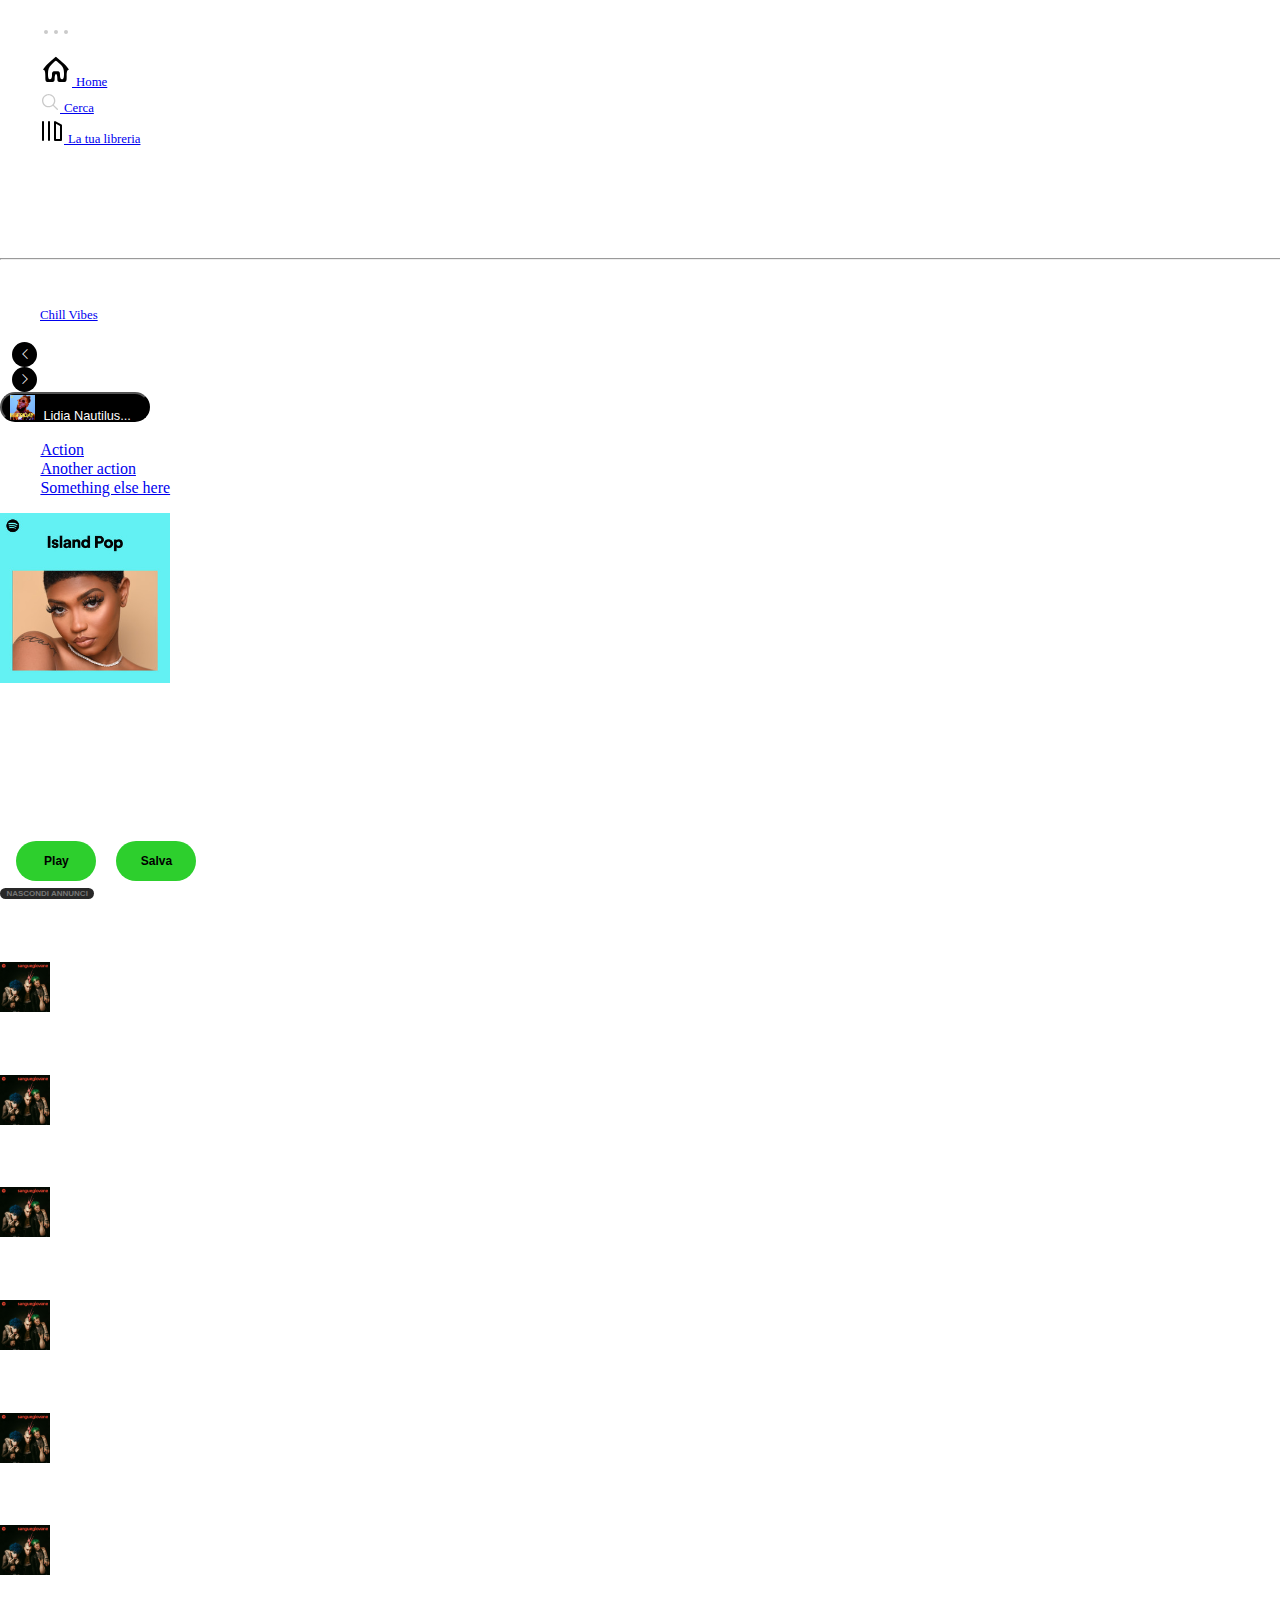
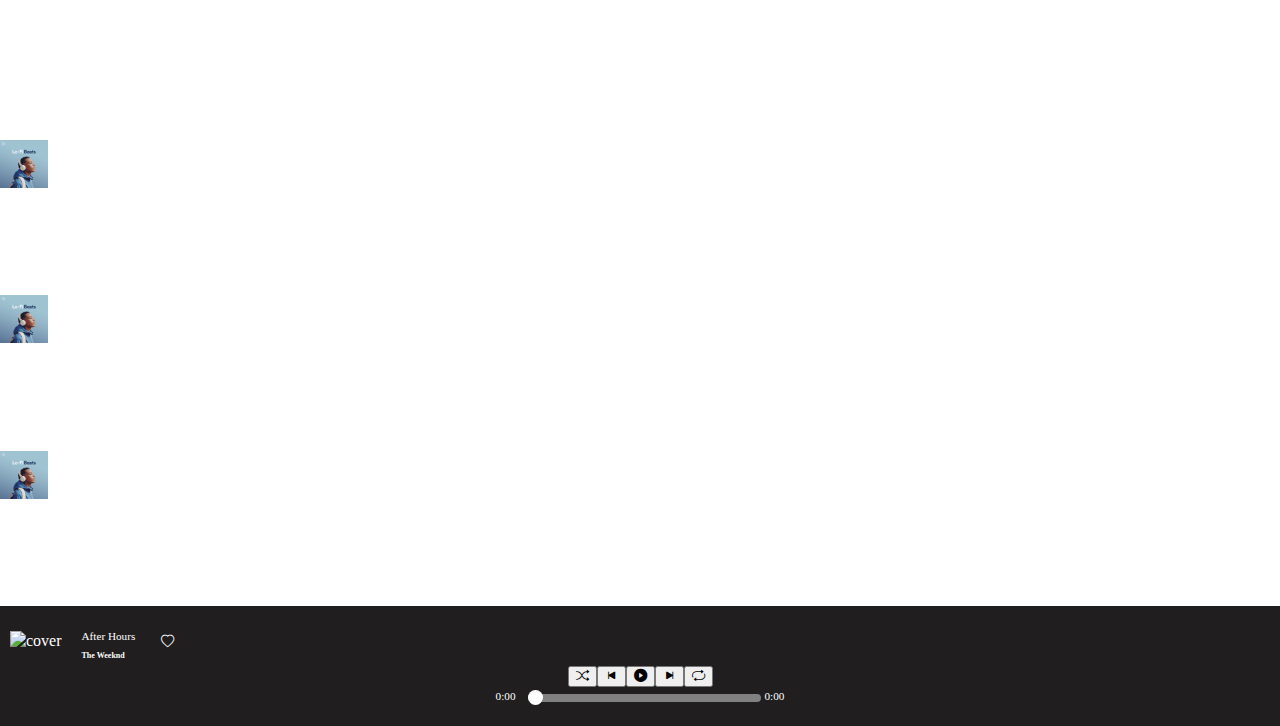
==== index.html @ 18b9e12a "prova" ====
<!DOCTYPE html>
<html lang="en">
  <head>
    <meta charset="UTF-8" />
    <meta http-equiv="X-UA-Compatible" content="IE=edge" />
    <meta name="viewport" content="width=device-width, initial-scale=1.0" />
    <title>Spotify buildweek </title>
    <link rel="icon" type="image/x-icon"
      href="https://upload.wikimedia.org/wikipedia/commons/thumb/8/84/Spotify_icon.svg/1982px-Spotify_icon.svg.png" />
    <link rel="stylesheet" href="./assets/css/circular-font.css" />
    <link rel="stylesheet" href="./assets/css/main.css">
    <link

      href="https://cdn.jsdelivr.net/npm/bootstrap@5.3.0-alpha3/dist/css/bootstrap.min.css"
      rel="stylesheet"
      integrity="sha384-KK94CHFLLe+nY2dmCWGMq91rCGa5gtU4mk92HdvYe+M/SXH301p5ILy+dN9+nJOZ"
      crossorigin="anonymous"
    />
    <link
      rel="stylesheet"
      href="https://cdn.jsdelivr.net/npm/bootstrap-icons@1.10.5/font/bootstrap-icons.css"
    />
  </head>
<!----->
<head>
  <meta charset="UTF-8" />
  <meta http-equiv="X-UA-Compatible" content="IE=edge" />
  <meta name="viewport" content="width=device-width, initial-scale=1.0" />
  <title>Spotify buildweek </title>
  <link rel="icon" type="image/x-icon"
    href="https://upload.wikimedia.org/wikipedia/commons/thumb/8/84/Spotify_icon.svg/1982px-Spotify_icon.svg.png" />
  <link rel="stylesheet" href="./assets/css/circular-font.css" />
  <link href="https://cdn.jsdelivr.net/npm/bootstrap@5.3.0-alpha3/dist/css/bootstrap.min.css" rel="stylesheet"
    integrity="sha384-KK94CHFLLe+nY2dmCWGMq91rCGa5gtU4mk92HdvYe+M/SXH301p5ILy+dN9+nJOZ" crossorigin="anonymous" />
  <link rel="stylesheet" href="https://cdn.jsdelivr.net/npm/bootstrap-icons@1.10.5/font/bootstrap-icons.css" />
</head>

<body class="bg-black">
  
  <div class="container-fluid row col-12 p-0 m-0 justify-content-between">

    <!--CONTAINER SINISTRA-->
    <div class="row col-md-3 p-0" id="container-sinistra">

      <!--MENù SINISTRA-->
      <div class="left">

        <div class="menu">
            <ul>
                <li>
                    <img src="./assets/css/images/ThreeDots.svg" alt="" style="width: 2em;">
                    <span></span>
                    </a>
                </li>
                <li>
                    <a href="#">
                        <img src="./assets/css/images/Home.svg" alt="" class="gray-filtered">
                        <span>Home</span>
                    </a>
                </li>
                <li>
                    <a href="#">
                        <img src="./assets/css/images/Search.svg" alt="" class="gray-filtered">
                        <span>Cerca</span>
                    </a>
                </li>
                <li>
                    <a href="#">
                        <img src="./assets/css/images/YourLibrary.svg" alt="" class="gray-filtered">
                        <span>La tua libreria</span>
                    </a>
                </li>
                <div style="height:30px"></div>
                <li id="personalized-icons">
                    <i class="bi bi-plus"></i>
                    &nbsp;
                    &nbsp;
                    <span class="gray-filtered">Crea Playlist</span>
                </li>
                <li id="personalized-icons">
                    <i class="bi bi-suit-heart-fill"></i>
                    &nbsp;
                    &nbsp;
                    <span class="gray-filtered">Brani che ti piacciono</span>
                </li>
                <li id="personalized-icons">
                    <i class="bi bi-bookmark-fill"></i>
                    &nbsp;
                    &nbsp;
                    <span class="gray-filtered"> I tuoi episodi</span>
                </li>
            </ul>
        </div>
        <hr width="100%">

        <div style="height: 20px;"></div>
        <div class="menu playlists">
            <ul>
                <li>
                    <a href="#">
                        <span>Chill Vibes</span>
                    </a>
                </li>
            </ul>
        </div>
    </div>
    </div>





    <!--CONTAINER CENTRALE-->

    <div class="container col-md-7 p-0 row" id="centralContainer">

      <!--NAVBAR-->
      <div class="p-0 m-0 d-flex justify-content-between align-items-center" id="navbar">
        <div id="arrows" class="d-flex align-items-center my-2 ">

          <!--ARROWS-->
          <div class="arrows">

            <button>
              <i class="bi bi-chevron-left"></i>
            </button>
          </div>

          <div class="arrows">
            <button>
              <i class="bi bi-chevron-right"></i>
            </button>
          </div>
        </div>

        <!--DROPDOWN IMMAGINE PROFILO-->

        <div class="dropdown" id="avatarNav">
          <button class="btn dropdown-toggle d-flex align-items-center justify-content-between" type="button"
            data-bs-toggle="dropdown" aria-expanded="false" id="bgDropProfile">
            <span><img src="assets/img/main/image-17.jpg" id="avatar" width="25" class="rounded-circle"> Lidia
              Nautilus... </span>
          </button>
          <ul class="dropdown-menu">
            <li><a class="dropdown-item" href="#">Action</a></li>
            <li><a class="dropdown-item" href="#">Another action</a></li>
            <li><a class="dropdown-item" href="#">Something else here</a></li>
          </ul>
        </div>

      </div>



      <!--SECTION CENTRALE-->
      <section>
        <!--HERO-->

        <div id="hero-home" class="p-3 d-flex mb-3">

          <!--IMMAGINE HERO-->

          <div id="immagine-hero">
            <img src="assets/img/search/image-19.jpg" class="img-fluid" alt="..." width="170px" />
          </div>

          <!--TESTO HERO-->

          <div id="testoHero">
            <p><b>ALBUM</b></p>
            <h1 class="text-white mb-0 ms-3"><b>VIOLA (feat. Salmo)</b></h1>
            <p>Fedez, Salmo</p>
            <p>Ascolta il nuovo singolo di Fedez e Salmo!</p>

            <div id="buttonsHero" class="d-flex align-items-center">
              <button>Play</button>
              <button>Salva</button>
              <span><i class="bi bi-three-dots"></i></span>
            </div>
          </div>

          <div id="nascondi-annunci">
            <button>NASCONDI ANNUNCI</button>
          </div>
      </section>

      <!--SECTION BUONASERA-->

      <div id="Buonasera">
        <div>
          <h4 class="text-white">Buonasera</h4>
        </div>

        <!--CONTAINER CARDSBUONASERA-->

        <div id="reticolo-cards" class="d-flex justify-content-between">

          <!--CARDSINGOLA-->

          <div id="cardsera" class="d-flex align-items-center mb-2 col-4">

            <div id="immagineScheda">
              <img src="assets/img/main/image-8.jpg" width="50px">
            </div>

            <div id="testo-schedeBuonasera">
              <p class="text-white">early stage emily syndrome</p>
              <p class="text-white">(sett-ott 2022)</p>
            </div>

          </div>


          <!--CARDSINGOLA-->

          <div id="cardsera" class="d-flex align-items-center mb-2 col-4 p-0">

            <div id="immagineScheda">
              <img src="assets/img/main/image-8.jpg" width="50px">
            </div>

            <div id="testo-schedeBuonasera">
              <p class="text-white">early stage emily syndrome</p>
              <p class="text-white">(sett-ott 2022)</p>
            </div>

          </div>

          <!--CARDSINGOLA-->

          <div id="cardsera" class="d-flex align-items-center mb-2 col-4 p-0">

            <div id="immagineScheda">
              <img src="assets/img/main/image-8.jpg" width="50px">
            </div>

            <div id="testo-schedeBuonasera">
              <p class="text-white">early stage emily syndrome</p>
              <p class="text-white">(sett-ott 2022)</p>
            </div>

          </div>



          <!--SECONDA ROW CARD BUONA SERA-->

        </div>

        <div id="reticolo-cards" class="d-flex justify-content-between">

          <!--CARDSINGOLA-->

          <div id="cardsera" class="d-flex align-items-center mb-2 col-4">

            <div id="immagineScheda">
              <img src="assets/img/main/image-8.jpg" width="50px">
            </div>

            <div id="testo-schedeBuonasera">
              <p class="text-white">early stage emily syndrome</p>
              <p class="text-white">(sett-ott 2022)</p>
            </div>

          </div>


          <!--CARDSINGOLA-->

          <div id="cardsera" class="d-flex align-items-center mb-2 col-4 p-0">

            <div id="immagineScheda">
              <img src="assets/img/main/image-8.jpg" width="50px">
            </div>

            <div id="testo-schedeBuonasera">
              <p class="text-white">early stage emily syndrome</p>
              <p class="text-white">(sett-ott 2022)</p>
            </div>

          </div>

          <!--CARDSINGOLA-->

          <div id="cardsera" class="d-flex align-items-center mb-2 col-4 p-0">

            <div id="immagineScheda">
              <img src="assets/img/main/image-8.jpg" width="50px">
            </div>

            <div id="testo-schedeBuonasera">
              <p class="text-white">early stage emily syndrome</p>
              <p class="text-white">(sett-ott 2022)</p>
            </div>

          </div>



          <!---->

        </div>

      </div>



      <div>buonasera</div>


    </div>

    <!--SIDEBAR DESTRA-->
    <div class="row col-md-2 p-0 m-0" id="container-destra">
      <div class="d-flex justify-content-between">

      <!--SIDEBAR DESTRA-->
      <div class="row col-md-2 p-0 m-0 bg-black">
        <div class="d-flex justify-content-between">

          <!--ATTIVITà AMICI-->
          <aside>
            <div class="container bg-black text-white ">
              <div class="friends-activity d-flex justify-content-between align-items-center mb-3">
                <h5>Attività amici</h5>
                <div>
                  <i class="bi bi-person-add"></i>
                <i class="ms-1 bi bi-x-lg"></i>
              </div>
              </div>
             <div class="lastplayed pb-2">
                <div class="d-flex justify-content-start align-items-start">
                  <div>
                    <img src="assets/img/search/image-10.jpg" alt="Image 2" class="small-image rounded-circle me-2">
                    </div>
                    <div>
                      <div class="d-flex justify-content-start">
                    <h6 class="pe-5">charlie hookaman</h6>
                    <span class="timeAgo">4 ore</span>
                </div>
                  <span>Faccetta Nera • Carlo Buti</span> 
                  <p><i class="bi bi-music-note-beamed"></i> EP IIII</p>
                 </div>
                </div>
              </div>
              <div class="lastplayed pb-2">
                <div class="d-flex justify-content-start align-items-start">
                  <div>
                    <img src="assets/img/search/image-10.jpg" alt="Image 2" class="small-image rounded-circle me-2">
                    </div>
                    <div>
                      <div class="d-flex justify-content-between">
                    <h6 class="pe-5">charlie hookaman</h6>
                    <span class="timeAgo ">4 ore</span>
                </div>
                  <span>Faccetta Nera • Carlo Buti</span> 
                  <p><i class="bi bi-music-note-beamed"></i> EP IIII</p>
                 </div>
                </div>
              </div>
              <div class="lastplayed pb-2">
                <div class="d-flex justify-content-start align-items-start">
                  <div>
                    <img src="assets/img/search/image-10.jpg" alt="Image 2" class="small-image rounded-circle me-2">
                    </div>
                    <div>
                      <div class="d-flex justify-content-between">
                    <h6 class="pe-5">charlie hookaman</h6>
                    <span class="timeAgo ">4 ore</span>
                </div>
                  <span>Faccetta Nera • Carlo Buti</span> 
                  <p><i class="bi bi-music-note-beamed"></i> EP IIII</p>
                 </div>
                </div>
              </div>
            </div>
          </aside>
  <!--FOOTER PLAYER-->
  <footer>
    <section class="fixed-bottom">
      <div class="playerSection">
        <div class="row justify-content-between" class="player">

          <!--COLONNA SINISTRA PLAYER-->
          <div id="songData" class="col-3 d-none d-md-flex">
            <div>
              <img id="playerImg" src="https://i.scdn.co/image/ab67616d0000b2738863bc11d2aa12b54f5aeb36" alt="cover" />
            </div>
            <div id="current-player-track">
              <p>After Hours</p>
              <h6 class="text-secondary">The Weeknd</h6>
            </div>
            <div>
              <button id="liked-song"><i class="bi bi-heart like"></i></button>
            </div>
          </div>

          <!--COLONNA CENTRALE PLAYER-->
          <div id="playerComands" class="col-md-6">
            <!--CONTENITORE BOTTONI PLAYER-->
            <div id="playerButtons">

              <button class="btn text-white"><i class="bi bi-shuffle"></i></button>
              <button id="trackBack" class="btn text-white">
                <i class="bi bi-skip-start-fill fs-4"></i>
              </button>
              <button id="playBtn" class="btn text-white">
                <i class="bi bi-play-circle-fill fs-2"></i>
              </button>
              <button id="trackNext" class="btn text-white">
                <i class="bi bi-skip-end-fill fs-4"></i>
              </button>
              <button class="btn text-white"><i class="bi bi-repeat"></i></button>
            </div>

            <div id="songTime" class="d-none d-md-flex">
              <p>0:00</p>
              <div>
                <input type="range" id="timeRange" value="0" />
              </div>
              <p>0:00</p>
            </div>
          </div>


            
        <!---->

        </div>
     
        </div>

          
          

  

      </div>

      
          

         
    </section>
  </footer>

  <script src="https://cdn.jsdelivr.net/npm/bootstrap@5.3.0-alpha3/dist/js/bootstrap.bundle.min.js"
    integrity="sha384-ENjdO4Dr2bkBIFxQpeoTz1HIcje39Wm4jDKdf19U8gI4ddQ3GYNS7NTKfAdVQSZe"
    crossorigin="anonymous"></script>
</body>

</html>
---- assets/css/circular-font.css ----
@font-face {
  font-family: "Circular";
  src: url(../fonts/CircularStd-Light.otf);
  font-weight: 300;
  font-style: normal;
}
@font-face {
  font-family: "Circular";
  src: url(../fonts/CircularStd-LightItalic.otf);
  font-weight: 300;
  font-style: italic;
}
@font-face {
  font-family: "Circular";
  src: url(../fonts/CircularStd-Book.otf);
  font-weight: 400;
  font-style: normal;
}
@font-face {
  font-family: "Circular";
  src: url(../fonts/CircularStd-BookItalic.otf);
  font-weight: 400;
  font-style: italic;
}
@font-face {
  font-family: "Circular";
  src: url(../fonts/CircularStd-Medium.otf);
  font-weight: 500;
  font-style: normal;
}
@font-face {
  font-family: "Circular";
  src: url(../fonts/CircularStd-MediumItalic.otf);
  font-weight: 500;
  font-style: italic;
}
@font-face {
  font-family: "Circular";
  src: url(../fonts/CircularStd-MediumItalic.otf);
  font-weight: 500;
  font-style: italic;
}
@font-face {
  font-family: "Circular";
  src: url(../fonts/CircularStd-Bold.otf);
  font-weight: 700;
  font-style: normal;
}
@font-face {
  font-family: "Circular";
  src: url(../fonts/CircularStd-BoldItalic.otf);
  font-weight: 700;
  font-style: italic;
}
@font-face {
  font-family: "Circular";
  src: url(../fonts/CircularStd-Black.otf);
  font-weight: 900;
  font-style: normal;
}
@font-face {
  font-family: "Circular";
  src: url(../fonts/CircularStd-BlackItalic.otf);
  font-weight: 900;
  font-style: italic;
}
body {
  margin: 0;
  padding: 0;
  box-sizing: border-box;
  line-height: 1.2em;
  color: white;
}

#testoHero p {
  font-size: 12px;
  margin-left: 16px;
  margin-bottom: 10px;
  color: white;
}

#centralContainer {
  margin-left: 0.4px;
  height: fit-content;
}

#avatarNav {
  margin-right: 10px;
}

#buttonsHero button {
  background-color: rgb(45, 207, 45);
  border-radius: 50px;
  border-style: none;
  width: 80px;
  height: 40px;
  margin-left: 16px;
  font-size: 12px;
  font-weight: 700;
}

#buttonsHero i {
  color: white;
  margin-left: 16px;
  font-size: 25px;
}

#nascondi-annunci button {
  border-radius: 25px;
  border-style: none;
  font-size: 8px;
  background-color: rgb(40, 40, 40);
  color: rgb(119, 119, 119);
  font-weight: 700;
}

.arrows button {
  border-radius: 50px;
  border-style: none;
  color: white;
  background-color: black;
  font-size: 12px;
  width: 25px;
  height: 25px;
  margin-left: 12px;
}

#bgDropProfile {
  border-radius: 50px;
  height: 30px;
  width: 150px;
  font-size: 10px;
  background-color: black;
  color: white;
}

#avatar {
  margin-left: -10px;
  margin-right: 5px;
}

.playerSection {
  z-index: 5;
  padding: 10px;
  background-color: rgb(32, 30, 30);
  height: 100px;
}

#liked-song {
  background: none;
  border-style: none;
  color: white;
}

#current-player-track p {
  color: white;
  margin-bottom: 0;
}

#current-player-track h6 {
  color: white;
  font-size: 8px;
}

@media screen and (max-width: 765px) {
  .playerSection {
    height: 80px;
    margin-bottom: -20px;
  }
  #mobileNav {
    z-index: 10;
  }
}
#song {
  display: flex;
  flex-direction: row;
  justify-content: space-between;
  align-items: center;
}

#songData {
  display: flex;
  flex-direction: row;
  justify-content: flex-start;
  align-items: center;
}
#songData #playerImg {
  height: 70px;
  aspect-ratio: 1/1;
}
#songData * {
  margin-right: 10px;
}

#playerComands {
  display: flex;
  flex-direction: column;
  justify-content: center;
  align-items: center;
}
#playerComands #playerButtons,
#playerComands #songTime {
  display: flex;
  flex-direction: row;
  justify-content: space-around;
  align-items: center;
}

#songTime * {
  margin: 0 4px;
}

#timeRange {
  margin-right: 100px;
}

#playerIcons {
  display: flex;
  flex-direction: row;
  justify-content: flex-end;
  align-items: center;
}
#playerIcons * {
  margin-left: 1px;
  border-style: none;
  background: none;
}

#playbutton {
  font-size: 2em;
}

.playerSection input[type="range"] {
  -webkit-appearance: none;
  -moz-appearance: none;
  appearance: none;
  width: 100%;
  height: 8px;
  background-color: #808080;
  border-radius: 3em;
}
.playerSection input[type="range"]::-webkit-slider-thumb {
  -webkit-appearance: none;
  width: 15px;
  height: 15px;
  border-radius: 50%;
  background-color: #ffffff;
}
.playerSection input[type="range"]::-moz-range-thumb {
  width: 15px;
  height: 15px;
  border-radius: 50%;
  background-color: #ffffff;
}
.playerSection input[type="range"]::-ms-thumb {
  width: 15px;
  height: 15px;
  border-radius: 50%;
  background-color: #ffffff;
}
.playerSection #volume {
  background-image: linear-gradient(to right, #ffffff 30%, #808080 30%);
}

#testo-schedeBuonasera p {
  margin-bottom: 0;
  font-size: 10px;
  margin-left: 10px;
}

#card {
  width: 265px;
}

.card-container {
  margin-left: 10px;
  display: grid;
  grid-template-columns: repeat(3, 1fr);
  gap: 1.9rem;
}

.card-spotify {
  background-color: none;
  display: flex;
  flex-direction: column;
  width: 8.6rem;
}

.img-holder {
  border-radius: 1rem;
  width: 100%;
  height: 0;
  padding-bottom: 100%;
  position: relative;
}

.img-holder img {
  border-radius: 0.3rem;
  position: absolute;
  top: 0;
  left: 0;
  width: 100%;
  height: 100%;
  object-fit: cover;
}

.txt {
  z-index: 1;
  position: absolute;
  bottom: 0;
  left: 0;
  right: 0;
  padding: 1rem;
  color: #fff;
}


.txt h6,
.txt p {
  margin: 0;
}

.timeAgo{
  font-size: 0.7rem;
  }
  span{
      font-size: 0.8rem;
  }
  .small-image{
      width: 3rem;
  }
  aside{
      width: 50rem;
  }
  h6{
      margin: 0 !important;
  }
  .small-image{
      width: 3rem;
  }
---- assets/css/main.css ----
.small-image {
  width: 3rem;
}

aside {
  width: 50rem;
}

h6 {
  margin: 0 !important;
}

span {
  font-size: 0.8rem;
}

p {
  font-size: 0.7rem;
}

.timeAgo {
  font-size: 0.7rem;
}/*# sourceMappingURL=main.css.map */
---- assets/css/circular-font.css ----
@font-face {
  font-family: "Circular";
  src: url(../fonts/CircularStd-Light.otf);
  font-weight: 300;
  font-style: normal;
}
@font-face {
  font-family: "Circular";
  src: url(../fonts/CircularStd-LightItalic.otf);
  font-weight: 300;
  font-style: italic;
}
@font-face {
  font-family: "Circular";
  src: url(../fonts/CircularStd-Book.otf);
  font-weight: 400;
  font-style: normal;
}
@font-face {
  font-family: "Circular";
  src: url(../fonts/CircularStd-BookItalic.otf);
  font-weight: 400;
  font-style: italic;
}
@font-face {
  font-family: "Circular";
  src: url(../fonts/CircularStd-Medium.otf);
  font-weight: 500;
  font-style: normal;
}
@font-face {
  font-family: "Circular";
  src: url(../fonts/CircularStd-MediumItalic.otf);
  font-weight: 500;
  font-style: italic;
}
@font-face {
  font-family: "Circular";
  src: url(../fonts/CircularStd-MediumItalic.otf);
  font-weight: 500;
  font-style: italic;
}
@font-face {
  font-family: "Circular";
  src: url(../fonts/CircularStd-Bold.otf);
  font-weight: 700;
  font-style: normal;
}
@font-face {
  font-family: "Circular";
  src: url(../fonts/CircularStd-BoldItalic.otf);
  font-weight: 700;
  font-style: italic;
}
@font-face {
  font-family: "Circular";
  src: url(../fonts/CircularStd-Black.otf);
  font-weight: 900;
  font-style: normal;
}
@font-face {
  font-family: "Circular";
  src: url(../fonts/CircularStd-BlackItalic.otf);
  font-weight: 900;
  font-style: italic;
}
body {
  margin: 0;
  padding: 0;
  box-sizing: border-box;
  line-height: 1.2em;
  color: white;
}

#testoHero p {
  font-size: 12px;
  margin-left: 16px;
  margin-bottom: 10px;
  color: white;
}

#centralContainer {
  margin-left: 0.4px;
  height: fit-content;
}

#avatarNav {
  margin-right: 10px;
}

#buttonsHero button {
  background-color: rgb(45, 207, 45);
  border-radius: 50px;
  border-style: none;
  width: 80px;
  height: 40px;
  margin-left: 16px;
  font-size: 12px;
  font-weight: 700;
}

#buttonsHero i {
  color: white;
  margin-left: 16px;
  font-size: 25px;
}

#nascondi-annunci button {
  border-radius: 25px;
  border-style: none;
  font-size: 8px;
  background-color: rgb(40, 40, 40);
  color: rgb(119, 119, 119);
  font-weight: 700;
}

.arrows button {
  border-radius: 50px;
  border-style: none;
  color: white;
  background-color: black;
  font-size: 12px;
  width: 25px;
  height: 25px;
  margin-left: 12px;
}

#bgDropProfile {
  border-radius: 50px;
  height: 30px;
  width: 150px;
  font-size: 10px;
  background-color: black;
  color: white;
}

#avatar {
  margin-left: -10px;
  margin-right: 5px;
}

.playerSection {
  z-index: 5;
  padding: 10px;
  background-color: rgb(32, 30, 30);
  height: 100px;
}

#liked-song {
  background: none;
  border-style: none;
  color: white;
}

#current-player-track p {
  color: white;
  margin-bottom: 0;
}

#current-player-track h6 {
  color: white;
  font-size: 8px;
}

@media screen and (max-width: 765px) {
  .playerSection {
    height: 80px;
    margin-bottom: -20px;
  }
  #mobileNav {
    z-index: 10;
  }
}
#song {
  display: flex;
  flex-direction: row;
  justify-content: space-between;
  align-items: center;
}

#songData {
  display: flex;
  flex-direction: row;
  justify-content: flex-start;
  align-items: center;
}
#songData #playerImg {
  height: 70px;
  aspect-ratio: 1/1;
}
#songData * {
  margin-right: 10px;
}

#playerComands {
  display: flex;
  flex-direction: column;
  justify-content: center;
  align-items: center;
}
#playerComands #playerButtons,
#playerComands #songTime {
  display: flex;
  flex-direction: row;
  justify-content: space-around;
  align-items: center;
}

#songTime * {
  margin: 0 4px;
}

#timeRange {
  margin-right: 100px;
}

#playerIcons {
  display: flex;
  flex-direction: row;
  justify-content: flex-end;
  align-items: center;
}
#playerIcons * {
  margin-left: 1px;
  border-style: none;
  background: none;
}

#playbutton {
  font-size: 2em;
}

.playerSection input[type="range"] {
  -webkit-appearance: none;
  -moz-appearance: none;
  appearance: none;
  width: 100%;
  height: 8px;
  background-color: #808080;
  border-radius: 3em;
}
.playerSection input[type="range"]::-webkit-slider-thumb {
  -webkit-appearance: none;
  width: 15px;
  height: 15px;
  border-radius: 50%;
  background-color: #ffffff;
}
.playerSection input[type="range"]::-moz-range-thumb {
  width: 15px;
  height: 15px;
  border-radius: 50%;
  background-color: #ffffff;
}
.playerSection input[type="range"]::-ms-thumb {
  width: 15px;
  height: 15px;
  border-radius: 50%;
  background-color: #ffffff;
}
.playerSection #volume {
  background-image: linear-gradient(to right, #ffffff 30%, #808080 30%);
}

#testo-schedeBuonasera p {
  margin-bottom: 0;
  font-size: 10px;
  margin-left: 10px;
}

#card {
  width: 265px;
}

.card-container {
  margin-left: 10px;
  display: grid;
  grid-template-columns: repeat(3, 1fr);
  gap: 1.9rem;
}

.card-spotify {
  background-color: none;
  display: flex;
  flex-direction: column;
  width: 8.6rem;
}

.img-holder {
  border-radius: 1rem;
  width: 100%;
  height: 0;
  padding-bottom: 100%;
  position: relative;
}

.img-holder img {
  border-radius: 0.3rem;
  position: absolute;
  top: 0;
  left: 0;
  width: 100%;
  height: 100%;
  object-fit: cover;
}

.txt {
  z-index: 1;
  position: absolute;
  bottom: 0;
  left: 0;
  right: 0;
  padding: 1rem;
  color: #fff;
}


.txt h6,
.txt p {
  margin: 0;
}

.timeAgo{
  font-size: 0.7rem;
  }
  span{
      font-size: 0.8rem;
  }
  .small-image{
      width: 3rem;
  }
  aside{
      width: 50rem;
  }
  h6{
      margin: 0 !important;
  }
  .small-image{
      width: 3rem;
  }
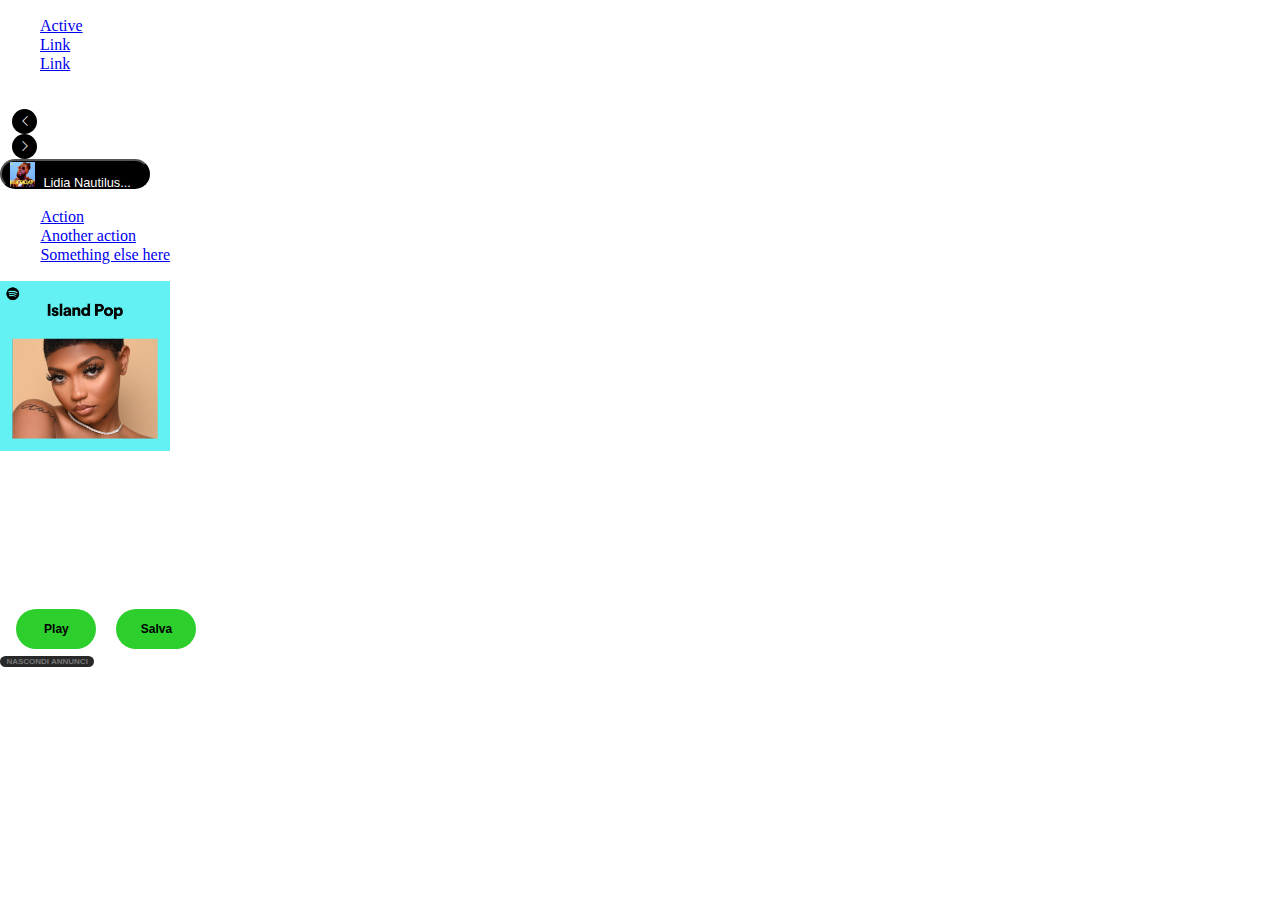
==== commit a36de4f8: "SIDEBARDESTRA" ====
--- a/index.html
+++ b/index.html
@@ -4,13 +4,9 @@
     <meta charset="UTF-8" />
     <meta http-equiv="X-UA-Compatible" content="IE=edge" />
     <meta name="viewport" content="width=device-width, initial-scale=1.0" />
-    <title>Spotify buildweek </title>
-    <link rel="icon" type="image/x-icon"
-      href="https://upload.wikimedia.org/wikipedia/commons/thumb/8/84/Spotify_icon.svg/1982px-Spotify_icon.svg.png" />
+    <title>Document</title>
     <link rel="stylesheet" href="./assets/css/circular-font.css" />
-    <link rel="stylesheet" href="./assets/css/main.css">
     <link
-
       href="https://cdn.jsdelivr.net/npm/bootstrap@5.3.0-alpha3/dist/css/bootstrap.min.css"
       rel="stylesheet"
       integrity="sha384-KK94CHFLLe+nY2dmCWGMq91rCGa5gtU4mk92HdvYe+M/SXH301p5ILy+dN9+nJOZ"
@@ -21,432 +17,126 @@
       href="https://cdn.jsdelivr.net/npm/bootstrap-icons@1.10.5/font/bootstrap-icons.css"
     />
   </head>
-<!----->
-<head>
-  <meta charset="UTF-8" />
-  <meta http-equiv="X-UA-Compatible" content="IE=edge" />
-  <meta name="viewport" content="width=device-width, initial-scale=1.0" />
-  <title>Spotify buildweek </title>
-  <link rel="icon" type="image/x-icon"
-    href="https://upload.wikimedia.org/wikipedia/commons/thumb/8/84/Spotify_icon.svg/1982px-Spotify_icon.svg.png" />
-  <link rel="stylesheet" href="./assets/css/circular-font.css" />
-  <link href="https://cdn.jsdelivr.net/npm/bootstrap@5.3.0-alpha3/dist/css/bootstrap.min.css" rel="stylesheet"
-    integrity="sha384-KK94CHFLLe+nY2dmCWGMq91rCGa5gtU4mk92HdvYe+M/SXH301p5ILy+dN9+nJOZ" crossorigin="anonymous" />
-  <link rel="stylesheet" href="https://cdn.jsdelivr.net/npm/bootstrap-icons@1.10.5/font/bootstrap-icons.css" />
-</head>
 
-<body class="bg-black">
-  
-  <div class="container-fluid row col-12 p-0 m-0 justify-content-between">
+  <body class="bg-secondary">
+    <div
+      class="container-fluid row col-12 p-0 m-0 d-flex justify-content-between">
+<!--------->
+      <!--CONTAINER SINISTRA-->
+      <div class="row col-md-3 p-0">
 
-    <!--CONTAINER SINISTRA-->
-    <div class="row col-md-3 p-0" id="container-sinistra">
+        <!--MENù SINISTRA-->
+        <nav class="navbar bg-black ps-3 align-items-start">
+          <ul class="nav flex-column">
+            <li class="nav-item">
+              <a class="nav-link active" aria-current="page" href="#">Active</a>
+            </li>
+            <li class="nav-item">
+              <a class="nav-link" href="#">Link</a>
+            </li>
+            <li class="nav-item">
+              <a class="nav-link" href="#">Link</a>
+            </li>
+            <li class="nav-item">
+              <a class="nav-link disabled">Disabled</a>
+            </li>
+          </ul>
+        </nav>
+      </div>
 
-      <!--MENù SINISTRA-->
-      <div class="left">
+      <!--CONTAINER CENTRALE-->
 
-        <div class="menu">
-            <ul>
-                <li>
-                    <img src="./assets/css/images/ThreeDots.svg" alt="" style="width: 2em;">
-                    <span></span>
-                    </a>
-                </li>
-                <li>
-                    <a href="#">
-                        <img src="./assets/css/images/Home.svg" alt="" class="gray-filtered">
-                        <span>Home</span>
-                    </a>
-                </li>
-                <li>
-                    <a href="#">
-                        <img src="./assets/css/images/Search.svg" alt="" class="gray-filtered">
-                        <span>Cerca</span>
-                    </a>
-                </li>
-                <li>
-                    <a href="#">
-                        <img src="./assets/css/images/YourLibrary.svg" alt="" class="gray-filtered">
-                        <span>La tua libreria</span>
-                    </a>
-                </li>
-                <div style="height:30px"></div>
-                <li id="personalized-icons">
-                    <i class="bi bi-plus"></i>
-                    &nbsp;
-                    &nbsp;
-                    <span class="gray-filtered">Crea Playlist</span>
-                </li>
-                <li id="personalized-icons">
-                    <i class="bi bi-suit-heart-fill"></i>
-                    &nbsp;
-                    &nbsp;
-                    <span class="gray-filtered">Brani che ti piacciono</span>
-                </li>
-                <li id="personalized-icons">
-                    <i class="bi bi-bookmark-fill"></i>
-                    &nbsp;
-                    &nbsp;
-                    <span class="gray-filtered"> I tuoi episodi</span>
-                </li>
-            </ul>
+    <div class="container col-md-7 p-0 row" id="centralContainer">
+      
+        <!--NAVBAR-->
+        <div class="p-0 m-0 d-flex justify-content-between align-items-center">
+          <div id="arrows" class="d-flex align-items-center my-2 ">
+
+            <!--ARROWS-->
+            <div class="arrows">
+
+              <button>
+              <i class="bi bi-chevron-left"></i>
+            </button>
+            </div>
+
+            <div class="arrows">
+              <button>
+                <i class="bi bi-chevron-right"></i>
+              </button>
+            </div>
+          </div>
+
+            <div class="dropdown" id="avatarNav">
+              <button class="btn dropdown-toggle d-flex align-items-center justify-content-between" type="button" data-bs-toggle="dropdown" aria-expanded="false" id="bgDropProfile">
+               <span><img src="assets/img/main/image-17.jpg" id="avatar" width="25" class="rounded-circle" > Lidia Nautilus... </span>
+              </button>
+              <ul class="dropdown-menu">
+                <li><a class="dropdown-item" href="#">Action</a></li>
+                <li><a class="dropdown-item" href="#">Another action</a></li>
+                <li><a class="dropdown-item" href="#">Something else here</a></li>
+              </ul>
+            </div>
+          
         </div>
-        <hr width="100%">
-
-        <div style="height: 20px;"></div>
-        <div class="menu playlists">
-            <ul>
-                <li>
-                    <a href="#">
-                        <span>Chill Vibes</span>
-                    </a>
-                </li>
-            </ul>
-        </div>
-    </div>
-    </div>
 
 
 
+        <!--SECTION CENTRALE-->
 
+        <section class="">
+          <!--HERO-->
 
-    <!--CONTAINER CENTRALE-->
+          <div id="hero-home" class="bg-dark p-3 d-flex">
 
-    <div class="container col-md-7 p-0 row" id="centralContainer">
+            <!--IMMAGINE HERO-->
 
-      <!--NAVBAR-->
-      <div class="p-0 m-0 d-flex justify-content-between align-items-center" id="navbar">
-        <div id="arrows" class="d-flex align-items-center my-2 ">
-
-          <!--ARROWS-->
-          <div class="arrows">
-
-            <button>
-              <i class="bi bi-chevron-left"></i>
-            </button>
-          </div>
-
-          <div class="arrows">
-            <button>
-              <i class="bi bi-chevron-right"></i>
-            </button>
-          </div>
-        </div>
-
-        <!--DROPDOWN IMMAGINE PROFILO-->
-
-        <div class="dropdown" id="avatarNav">
-          <button class="btn dropdown-toggle d-flex align-items-center justify-content-between" type="button"
-            data-bs-toggle="dropdown" aria-expanded="false" id="bgDropProfile">
-            <span><img src="assets/img/main/image-17.jpg" id="avatar" width="25" class="rounded-circle"> Lidia
-              Nautilus... </span>
-          </button>
-          <ul class="dropdown-menu">
-            <li><a class="dropdown-item" href="#">Action</a></li>
-            <li><a class="dropdown-item" href="#">Another action</a></li>
-            <li><a class="dropdown-item" href="#">Something else here</a></li>
-          </ul>
-        </div>
-
-      </div>
-
-
-
-      <!--SECTION CENTRALE-->
-      <section>
-        <!--HERO-->
-
-        <div id="hero-home" class="p-3 d-flex mb-3">
-
-          <!--IMMAGINE HERO-->
-
-          <div id="immagine-hero">
-            <img src="assets/img/search/image-19.jpg" class="img-fluid" alt="..." width="170px" />
-          </div>
-
-          <!--TESTO HERO-->
-
-          <div id="testoHero">
-            <p><b>ALBUM</b></p>
-            <h1 class="text-white mb-0 ms-3"><b>VIOLA (feat. Salmo)</b></h1>
-            <p>Fedez, Salmo</p>
-            <p>Ascolta il nuovo singolo di Fedez e Salmo!</p>
-
-            <div id="buttonsHero" class="d-flex align-items-center">
-              <button>Play</button>
-              <button>Salva</button>
-              <span><i class="bi bi-three-dots"></i></span>
-            </div>
-          </div>
-
-          <div id="nascondi-annunci">
-            <button>NASCONDI ANNUNCI</button>
-          </div>
-      </section>
-
-      <!--SECTION BUONASERA-->
-
-      <div id="Buonasera">
-        <div>
-          <h4 class="text-white">Buonasera</h4>
-        </div>
-
-        <!--CONTAINER CARDSBUONASERA-->
-
-        <div id="reticolo-cards" class="d-flex justify-content-between">
-
-          <!--CARDSINGOLA-->
-
-          <div id="cardsera" class="d-flex align-items-center mb-2 col-4">
-
-            <div id="immagineScheda">
-              <img src="assets/img/main/image-8.jpg" width="50px">
+            <div id="immagine-hero">
+              <img src="assets/img/search/image-19.jpg"
+                class="img-fluid"
+                alt="..."
+                width="170px"/>
             </div>
 
-            <div id="testo-schedeBuonasera">
-              <p class="text-white">early stage emily syndrome</p>
-              <p class="text-white">(sett-ott 2022)</p>
+            <!--TESTO HERO-->
+
+            <div id="testoHero">
+                <p><b>ALBUM</b></p>
+                <h1 class="text-white mb-0 ms-3"><b>VIOLA (feat. Salmo)</b></h1>
+                <p>Fedez, Salmo</p>
+                <p>Ascolta il nuovo singolo di Fedez e Salmo!</p>
+
+                <div id="buttonsHero" class="d-flex align-items-center">
+                    <button>Play</button>
+                    <button>Salva</button>
+                    <span><i class="bi bi-three-dots"></i></span>
+                </div>
             </div>
 
-          </div>
-
-
-          <!--CARDSINGOLA-->
-
-          <div id="cardsera" class="d-flex align-items-center mb-2 col-4 p-0">
-
-            <div id="immagineScheda">
-              <img src="assets/img/main/image-8.jpg" width="50px">
+            <div id="nascondi-annunci">
+              <button>NASCONDI ANNUNCI</button>
             </div>
-
-            <div id="testo-schedeBuonasera">
-              <p class="text-white">early stage emily syndrome</p>
-              <p class="text-white">(sett-ott 2022)</p>
-            </div>
-
-          </div>
-
-          <!--CARDSINGOLA-->
-
-          <div id="cardsera" class="d-flex align-items-center mb-2 col-4 p-0">
-
-            <div id="immagineScheda">
-              <img src="assets/img/main/image-8.jpg" width="50px">
-            </div>
-
-            <div id="testo-schedeBuonasera">
-              <p class="text-white">early stage emily syndrome</p>
-              <p class="text-white">(sett-ott 2022)</p>
-            </div>
-
-          </div>
-
-
-
-          <!--SECONDA ROW CARD BUONA SERA-->
-
-        </div>
-
-        <div id="reticolo-cards" class="d-flex justify-content-between">
-
-          <!--CARDSINGOLA-->
-
-          <div id="cardsera" class="d-flex align-items-center mb-2 col-4">
-
-            <div id="immagineScheda">
-              <img src="assets/img/main/image-8.jpg" width="50px">
-            </div>
-
-            <div id="testo-schedeBuonasera">
-              <p class="text-white">early stage emily syndrome</p>
-              <p class="text-white">(sett-ott 2022)</p>
-            </div>
-
-          </div>
-
-
-          <!--CARDSINGOLA-->
-
-          <div id="cardsera" class="d-flex align-items-center mb-2 col-4 p-0">
-
-            <div id="immagineScheda">
-              <img src="assets/img/main/image-8.jpg" width="50px">
-            </div>
-
-            <div id="testo-schedeBuonasera">
-              <p class="text-white">early stage emily syndrome</p>
-              <p class="text-white">(sett-ott 2022)</p>
-            </div>
-
-          </div>
-
-          <!--CARDSINGOLA-->
-
-          <div id="cardsera" class="d-flex align-items-center mb-2 col-4 p-0">
-
-            <div id="immagineScheda">
-              <img src="assets/img/main/image-8.jpg" width="50px">
-            </div>
-
-            <div id="testo-schedeBuonasera">
-              <p class="text-white">early stage emily syndrome</p>
-              <p class="text-white">(sett-ott 2022)</p>
-            </div>
-
-          </div>
-
-
-
-          <!---->
-
-        </div>
-
-      </div>
-
-
-
-      <div>buonasera</div>
-
-
+          
+        </section>
     </div>
-
-    <!--SIDEBAR DESTRA-->
-    <div class="row col-md-2 p-0 m-0" id="container-destra">
-      <div class="d-flex justify-content-between">
 
       <!--SIDEBAR DESTRA-->
       <div class="row col-md-2 p-0 m-0 bg-black">
         <div class="d-flex justify-content-between">
+          <p>Attività amici</p>
 
-          <!--ATTIVITà AMICI-->
-          <aside>
-            <div class="container bg-black text-white ">
-              <div class="friends-activity d-flex justify-content-between align-items-center mb-3">
-                <h5>Attività amici</h5>
-                <div>
-                  <i class="bi bi-person-add"></i>
-                <i class="ms-1 bi bi-x-lg"></i>
-              </div>
-              </div>
-             <div class="lastplayed pb-2">
-                <div class="d-flex justify-content-start align-items-start">
-                  <div>
-                    <img src="assets/img/search/image-10.jpg" alt="Image 2" class="small-image rounded-circle me-2">
-                    </div>
-                    <div>
-                      <div class="d-flex justify-content-start">
-                    <h6 class="pe-5">charlie hookaman</h6>
-                    <span class="timeAgo">4 ore</span>
-                </div>
-                  <span>Faccetta Nera • Carlo Buti</span> 
-                  <p><i class="bi bi-music-note-beamed"></i> EP IIII</p>
-                 </div>
-                </div>
-              </div>
-              <div class="lastplayed pb-2">
-                <div class="d-flex justify-content-start align-items-start">
-                  <div>
-                    <img src="assets/img/search/image-10.jpg" alt="Image 2" class="small-image rounded-circle me-2">
-                    </div>
-                    <div>
-                      <div class="d-flex justify-content-between">
-                    <h6 class="pe-5">charlie hookaman</h6>
-                    <span class="timeAgo ">4 ore</span>
-                </div>
-                  <span>Faccetta Nera • Carlo Buti</span> 
-                  <p><i class="bi bi-music-note-beamed"></i> EP IIII</p>
-                 </div>
-                </div>
-              </div>
-              <div class="lastplayed pb-2">
-                <div class="d-flex justify-content-start align-items-start">
-                  <div>
-                    <img src="assets/img/search/image-10.jpg" alt="Image 2" class="small-image rounded-circle me-2">
-                    </div>
-                    <div>
-                      <div class="d-flex justify-content-between">
-                    <h6 class="pe-5">charlie hookaman</h6>
-                    <span class="timeAgo ">4 ore</span>
-                </div>
-                  <span>Faccetta Nera • Carlo Buti</span> 
-                  <p><i class="bi bi-music-note-beamed"></i> EP IIII</p>
-                 </div>
-                </div>
-              </div>
-            </div>
-          </aside>
-  <!--FOOTER PLAYER-->
-  <footer>
-    <section class="fixed-bottom">
-      <div class="playerSection">
-        <div class="row justify-content-between" class="player">
+          <div>
+            <i class="bi bi-person-add"></i>
+            <i class="bi bi-x"></i>
+          </div>
+        </div>
+      </div>
+    </div>
 
-          <!--COLONNA SINISTRA PLAYER-->
-          <div id="songData" class="col-3 d-none d-md-flex">
-            <div>
-              <img id="playerImg" src="https://i.scdn.co/image/ab67616d0000b2738863bc11d2aa12b54f5aeb36" alt="cover" />
-            </div>
-            <div id="current-player-track">
-              <p>After Hours</p>
-              <h6 class="text-secondary">The Weeknd</h6>
-            </div>
-            <div>
-              <button id="liked-song"><i class="bi bi-heart like"></i></button>
-            </div>
-          </div>
-
-          <!--COLONNA CENTRALE PLAYER-->
-          <div id="playerComands" class="col-md-6">
-            <!--CONTENITORE BOTTONI PLAYER-->
-            <div id="playerButtons">
-
-              <button class="btn text-white"><i class="bi bi-shuffle"></i></button>
-              <button id="trackBack" class="btn text-white">
-                <i class="bi bi-skip-start-fill fs-4"></i>
-              </button>
-              <button id="playBtn" class="btn text-white">
-                <i class="bi bi-play-circle-fill fs-2"></i>
-              </button>
-              <button id="trackNext" class="btn text-white">
-                <i class="bi bi-skip-end-fill fs-4"></i>
-              </button>
-              <button class="btn text-white"><i class="bi bi-repeat"></i></button>
-            </div>
-
-            <div id="songTime" class="d-none d-md-flex">
-              <p>0:00</p>
-              <div>
-                <input type="range" id="timeRange" value="0" />
-              </div>
-              <p>0:00</p>
-            </div>
-          </div>
-
-
-            
-        <!---->
-
-        </div>
-     
-        </div>
-
-          
-          
-
-  
-
-      </div>
-
-      
-          
-
-         
-    </section>
-  </footer>
-
-  <script src="https://cdn.jsdelivr.net/npm/bootstrap@5.3.0-alpha3/dist/js/bootstrap.bundle.min.js"
-    integrity="sha384-ENjdO4Dr2bkBIFxQpeoTz1HIcje39Wm4jDKdf19U8gI4ddQ3GYNS7NTKfAdVQSZe"
-    crossorigin="anonymous"></script>
-</body>
-
-</html>+    <script
+      src="https://cdn.jsdelivr.net/npm/bootstrap@5.3.0-alpha3/dist/js/bootstrap.bundle.min.js"
+      integrity="sha384-ENjdO4Dr2bkBIFxQpeoTz1HIcje39Wm4jDKdf19U8gI4ddQ3GYNS7NTKfAdVQSZe"
+      crossorigin="anonymous"
+    ></script>
+  </body>
+</html>
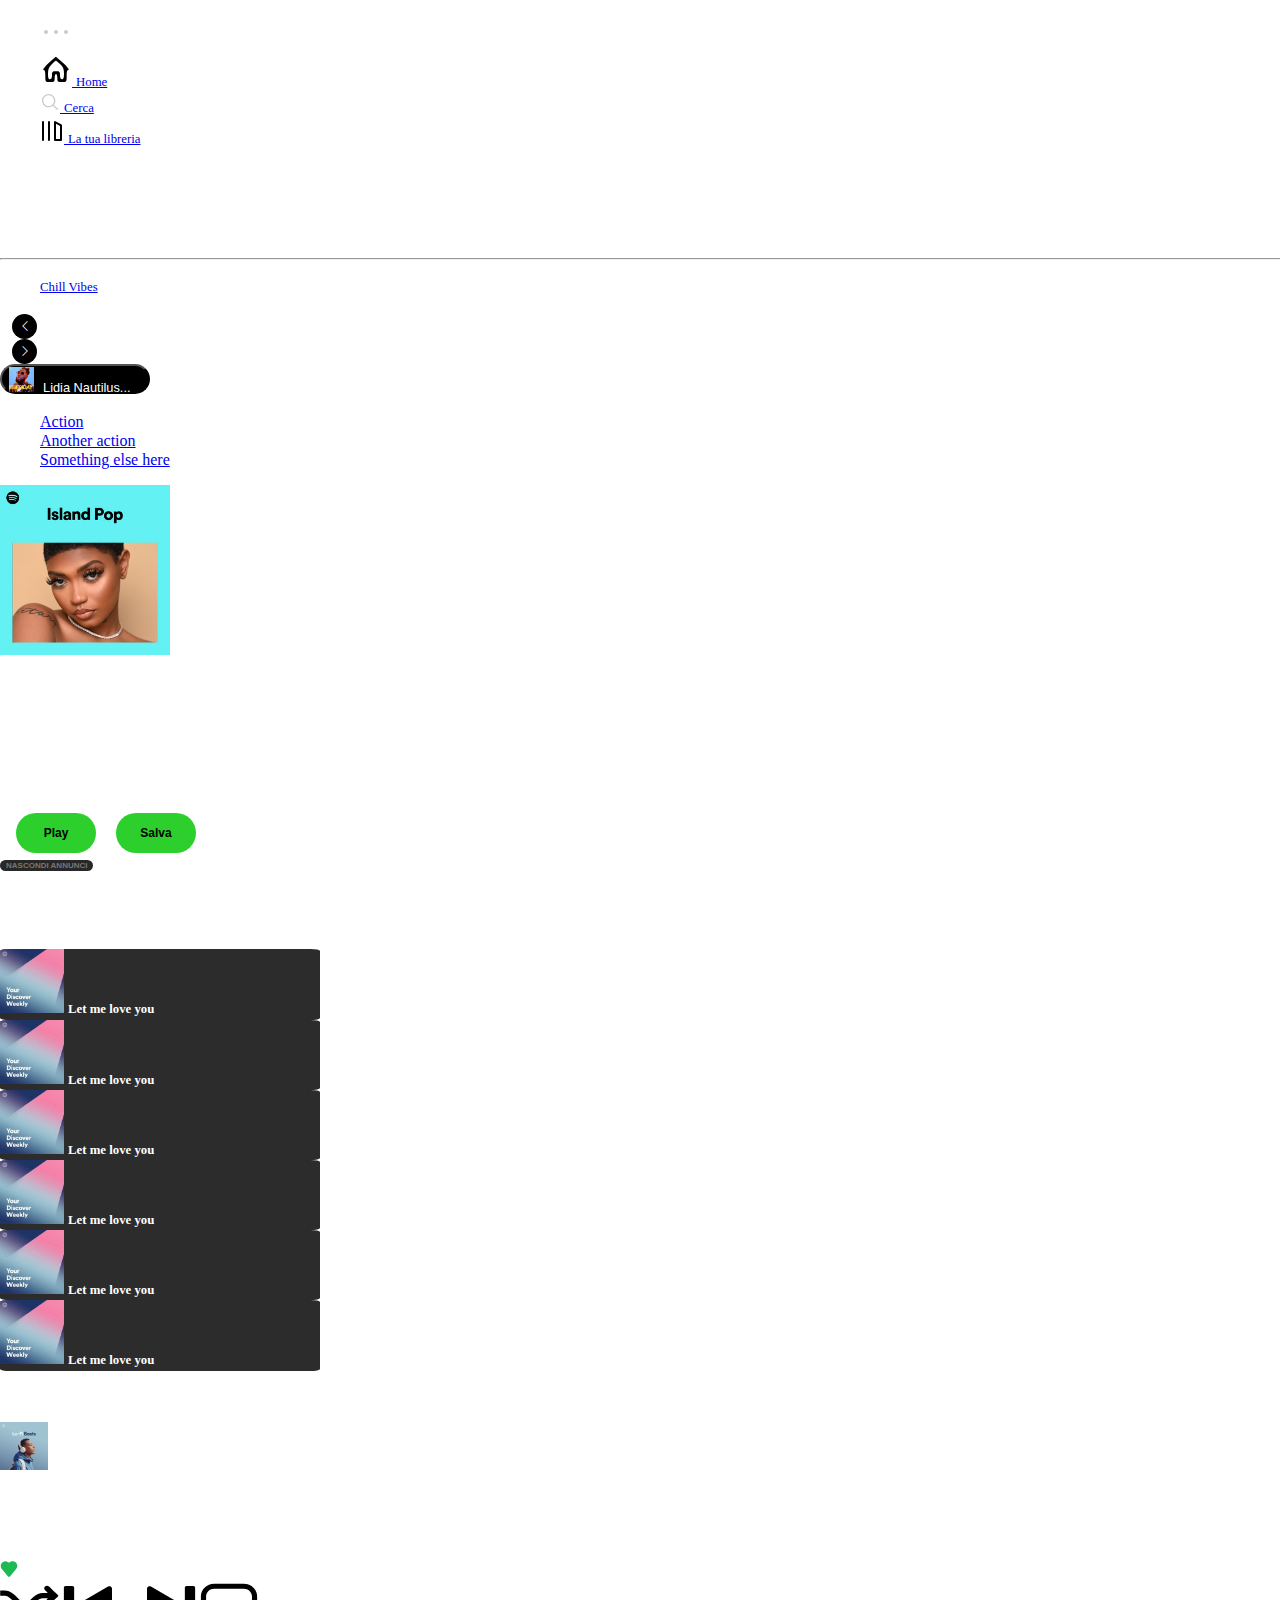
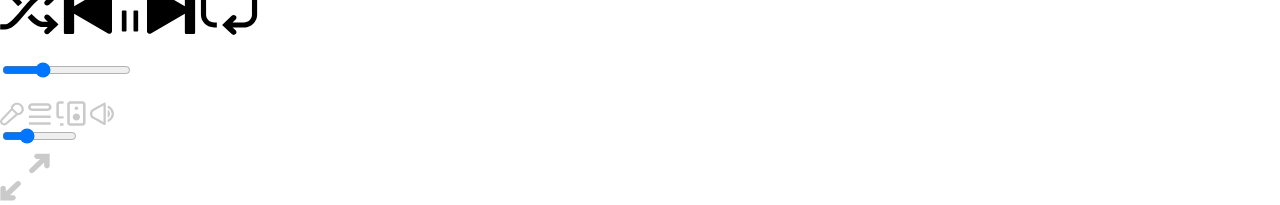
==== commit c16ece67: "sada" ====
--- a/index.html
+++ b/index.html
@@ -1,75 +1,111 @@
 <!DOCTYPE html>
-<html lang="en">
-  <head>
-    <meta charset="UTF-8" />
-    <meta http-equiv="X-UA-Compatible" content="IE=edge" />
-    <meta name="viewport" content="width=device-width, initial-scale=1.0" />
-    <title>Document</title>
-    <link rel="stylesheet" href="./assets/css/circular-font.css" />
-    <link
-      href="https://cdn.jsdelivr.net/npm/bootstrap@5.3.0-alpha3/dist/css/bootstrap.min.css"
-      rel="stylesheet"
-      integrity="sha384-KK94CHFLLe+nY2dmCWGMq91rCGa5gtU4mk92HdvYe+M/SXH301p5ILy+dN9+nJOZ"
-      crossorigin="anonymous"
-    />
-    <link
-      rel="stylesheet"
-      href="https://cdn.jsdelivr.net/npm/bootstrap-icons@1.10.5/font/bootstrap-icons.css"
-    />
-  </head>
-
-  <body class="bg-secondary">
-    <div
-      class="container-fluid row col-12 p-0 m-0 d-flex justify-content-between">
-<!--------->
-      <!--CONTAINER SINISTRA-->
-      <div class="row col-md-3 p-0">
-
-        <!--MENù SINISTRA-->
-        <nav class="navbar bg-black ps-3 align-items-start">
-          <ul class="nav flex-column">
-            <li class="nav-item">
-              <a class="nav-link active" aria-current="page" href="#">Active</a>
-            </li>
-            <li class="nav-item">
-              <a class="nav-link" href="#">Link</a>
-            </li>
-            <li class="nav-item">
-              <a class="nav-link" href="#">Link</a>
-            </li>
-            <li class="nav-item">
-              <a class="nav-link disabled">Disabled</a>
-            </li>
-          </ul>
-        </nav>
-      </div>
-
-      <!--CONTAINER CENTRALE-->
-
-    <div class="container col-md-7 p-0 row" id="centralContainer">
-      
-        <!--NAVBAR-->
-        <div class="p-0 m-0 d-flex justify-content-between align-items-center">
-          <div id="arrows" class="d-flex align-items-center my-2 ">
-
-            <!--ARROWS-->
-            <div class="arrows">
-
-              <button>
-              <i class="bi bi-chevron-left"></i>
-            </button>
+<html>
+
+<head>
+  <meta charset="UTF-8">
+  <title>Spotify</title>
+  <link rel="stylesheet" type="text/css" href="./assets/css/circular-font.css">
+  <link rel="stylesheet" href="https://cdn.jsdelivr.net/npm/bootstrap-icons@1.10.5/font/bootstrap-icons.css">
+  <link href="https://cdn.jsdelivr.net/npm/bootstrap@5.3.0-alpha3/dist/css/bootstrap.min.css" rel="stylesheet"
+    integrity="sha384-KK94CHFLLe+nY2dmCWGMq91rCGa5gtU4mk92HdvYe+M/SXH301p5ILy+dN9+nJOZ" crossorigin="anonymous" />
+  <link rel="stylesheet" href="https://cdn.jsdelivr.net/npm/bootstrap-icons@1.10.5/font/bootstrap-icons.css" />
+  <meta http-equiv="Content-Security-Policy" content="script-src 'self' 'unsafe-inline';" />
+</head>
+
+<body>
+  <div class="container-fluid d-flex p-0 ">
+    <div class="left row col col-md-3 ">
+
+      <div class="menu">
+        <ul>
+          <li>
+            <img src="./assets/css/images/ThreeDots.svg" alt="" style="width: 2em;">
+            <span></span>
+            </a>
+          </li>
+          <li>
+            <a href="#">
+              <img src="./assets/css/images/Home.svg" alt="" class="gray-filtered">
+              <span>Home</span>
+            </a>
+          </li>
+          <li>
+            <a href="#">
+              <img src="./assets/css/images/Search.svg" alt="" class="gray-filtered">
+              <span>Cerca</span>
+            </a>
+          </li>
+          <li>
+            <a href="#">
+              <img src="./assets/css/images/YourLibrary.svg" alt="" class="gray-filtered">
+              <span>La tua libreria</span>
+            </a>
+          </li>
+          <div style="height:30px"></div>
+          <li id="personalized-icons">
+            <i class="bi bi-plus"></i>
+            &nbsp;
+            &nbsp;
+            <span class="gray-filtered">Crea Playlist</span>
+          </li>
+          <li id="personalized-icons">
+            <i class="bi bi-suit-heart-fill"></i>
+            &nbsp;
+            &nbsp;
+            <span class="gray-filtered">Brani che ti piacciono</span>
+          </li>
+          <li id="personalized-icons">
+            <i class="bi bi-bookmark-fill"></i>
+            &nbsp;
+            &nbsp;
+            <span class="gray-filtered"> I tuoi episodi</span>
+          </li>
+        </ul>
+      </div>
+      <div>
+        <hr width="100%" style="color:darkgray;">
+      </div>
+
+
+      <div class="menu playlists">
+        <ul>
+          <li>
+            <a href="#">
+              <span>Chill Vibes</span>
+            </a>
+          </li>
+        </ul>
+      </div>
+    </div>
+    <div class="container-lg p-0 m-0">
+      <div class="right row col-lg-12 ">
+        <div class="playlist-header ">
+
+          <div class="p-0 m-0 d-flex justify-content-between align-items-center" id="navbar">
+            <div id="arrows" class="d-flex align-items-center my-2 ">
+
+              <!--ARROWS-->
+              <div class="arrows">
+
+                <button>
+                  <i class="bi bi-chevron-left"></i>
+                </button>
+              </div>
+
+              <div class="arrows">
+                <button>
+                  <i class="bi bi-chevron-right"></i>
+                </button>
+              </div>
             </div>
 
-            <div class="arrows">
-              <button>
-                <i class="bi bi-chevron-right"></i>
-              </button>
-            </div>
-          </div>
+            <!--DROPDOWN IMMAGINE PROFILO-->
 
             <div class="dropdown" id="avatarNav">
-              <button class="btn dropdown-toggle d-flex align-items-center justify-content-between" type="button" data-bs-toggle="dropdown" aria-expanded="false" id="bgDropProfile">
-               <span><img src="assets/img/main/image-17.jpg" id="avatar" width="25" class="rounded-circle" > Lidia Nautilus... </span>
+              <button class="btn dropdown-toggle d-flex align-items-center justify-content-between" type="button"
+                data-bs-toggle="dropdown" aria-expanded="false" id="bgDropProfile">
+                <span><img src="assets/img/main/image-17.jpg" id="avatar" width="25" class="rounded-circle"> Lidia
+                  Nautilus... </span>
               </button>
               <ul class="dropdown-menu">
                 <li><a class="dropdown-item" href="#">Action</a></li>
@@ -77,66 +113,135 @@
                 <li><a class="dropdown-item" href="#">Something else here</a></li>
               </ul>
             </div>
-          
-        </div>
-
-
-
-        <!--SECTION CENTRALE-->
-
-        <section class="">
-          <!--HERO-->
-
-          <div id="hero-home" class="bg-dark p-3 d-flex">
-
-            <!--IMMAGINE HERO-->
-
-            <div id="immagine-hero">
-              <img src="assets/img/search/image-19.jpg"
-                class="img-fluid"
-                alt="..."
-                width="170px"/>
-            </div>
-
-            <!--TESTO HERO-->
-
-            <div id="testoHero">
+          </div>
+
+
+
+          <!--SECTION CENTRALE-->
+          <section class="px-3">
+            <div id="hero-home" class="p-3 d-flex mb-3">
+              <div id="immagine-hero">
+                <img src="assets/img/search/image-19.jpg" class="img-fluid" alt="..." width="170px" />
+              </div>
+              <div id="testoHero">
                 <p><b>ALBUM</b></p>
                 <h1 class="text-white mb-0 ms-3"><b>VIOLA (feat. Salmo)</b></h1>
                 <p>Fedez, Salmo</p>
                 <p>Ascolta il nuovo singolo di Fedez e Salmo!</p>
 
                 <div id="buttonsHero" class="d-flex align-items-center">
-                    <button>Play</button>
-                    <button>Salva</button>
-                    <span><i class="bi bi-three-dots"></i></span>
-                </div>
+                  <button>Play</button>
+                  <button>Salva</button>
+                  <span><i class="bi bi-three-dots"></i></span>
+                </div>
+              </div>
+              <div id="nascondi-annunci">
+                <button>NASCONDI ANNUNCI</button>
+              </div>
+          </section>
+          
+          <div class="playlist-songs-container row">
+            
+            <div >
+              <div>
+                <p style="color: white; font-weight: 700; font-size: 1.8em;">Buonasera</p>
+              </div>
+              <div class="d-flex justify-content-between flex-wrap gap-3 col-md-12 row" style="color: white; font-weight: 700;">
+                <div style="width: 20em; background-color: #2c2c2c; border: 1px solid red hidden; border-radius: 3%; overflow: hidden;" >
+                  <img src="./assets/img/search/image-1.jpeg" alt="" style="width: 4em; ">
+                  <span>Let me love you</span>
+                </div>
+                <div style="width: 20em; background-color: #2c2c2c; border: 1px solid red hidden; border-radius: 3%; overflow: hidden;" >
+                  <img src="./assets/img/search/image-1.jpeg" alt="" style="width: 4em;">
+                  <span>Let me love you</span>
+                </div>
+                <div style="width: 20em; background-color: #2c2c2c; border: 1px solid red hidden; border-radius: 3%; overflow: hidden;">
+                  <img src="./assets/img/search/image-1.jpeg" alt="" style="width: 4em;">
+                  <span>Let me love you</span>
+                </div>
+                <div style="width: 20em; background-color: #2c2c2c; border: 1px solid red hidden; border-radius: 3%; overflow: hidden;">
+                  <img src="./assets/img/search/image-1.jpeg" alt="" style="width: 4em;">
+                  <span>Let me love you</span>
+                </div>
+                <div style="width: 20em; background-color: #2c2c2c; border: 1px solid red hidden; border-radius: 3%; overflow: hidden;">
+                  <img src="./assets/img/search/image-1.jpeg" alt="" style="width: 4em;">
+                  <span>Let me love you</span>
+                </div>
+                <div style="width: 20em; background-color: #2c2c2c; border: 1px solid red hidden; border-radius: 3%; overflow: hidden;"> 
+                  <img src="./assets/img/search/image-1.jpeg" alt="" style="width: 4em;">
+                  <span>Let me love you</span>
+                </div>
+
+              </div>
+         
             </div>
-
-            <div id="nascondi-annunci">
-              <button>NASCONDI ANNUNCI</button>
-            </div>
-          
-        </section>
-    </div>
-
-      <!--SIDEBAR DESTRA-->
-      <div class="row col-md-2 p-0 m-0 bg-black">
-        <div class="d-flex justify-content-between">
-          <p>Attività amici</p>
-
-          <div>
-            <i class="bi bi-person-add"></i>
-            <i class="bi bi-x"></i>
-          </div>
-        </div>
-      </div>
-    </div>
-
-    <script
-      src="https://cdn.jsdelivr.net/npm/bootstrap@5.3.0-alpha3/dist/js/bootstrap.bundle.min.js"
-      integrity="sha384-ENjdO4Dr2bkBIFxQpeoTz1HIcje39Wm4jDKdf19U8gI4ddQ3GYNS7NTKfAdVQSZe"
-      crossorigin="anonymous"
-    ></script>
-  </body>
-</html>
+          </div>
+          <div class="playlist-songs">
+
+          </div>
+        </div>
+
+
+      </div>
+    </div>
+    <div class="bg-black row col-md-2 text-light" style="font-weight: 700; font-size: 1em;  ">
+      <p>Attivita amici</p>
+    </div>
+    <!--sidebar destra-->
+
+  </div>
+  </div>
+  <div class="footer-player fixed-bottom">
+    <div class="footer-player-left">
+      <div>
+        <img src="assets/img/search/image-10.jpg" alt="" style="width: 3em;">
+      </div>
+      <div class="footer-player-left-song">
+        <div>
+          <div class="product-title">
+            <p class="footer-player-left-song-name m-0">Young as the mornign sun </p>
+            <p class="footer-player-left-song-artist m-0">Passenger</p>
+          </div>
+        </div>
+      </div>
+      <div class="footer-player-left-like">
+        <img src="./assets/css/images/FiiledLike.svg" alt="" class="spotify-color" style="height: 18px; width: 18px;">
+      </div>
+    </div>
+    <div class="footer-player-middle">
+      <div class="footer-player-middle-buttons">
+        <img src="./assets/css/images/Shuffle.svg" alt="" class="gray-filtered">
+        <img src="./assets/css/images/Previous.svg" alt="" class="gray-filtered">
+        <span class="pause-button">
+          <img src="./assets/css/images/Pause.svg" alt="">
+        </span>
+        <img src="./assets/css/images/Next.svg" alt="" class="gray-filtered">
+        <img src="./assets/css/images/Repeat.svg" alt="" class="gray-filtered">
+      </div>
+      <div class="footer-player-middle-slider">
+        <div class="player-time">1:33</div>
+        <div class="player-slider">
+          <input type="range" min="1" max="100" value="30">
+        </div>
+        <div class="player-time">4:34</div>
+      </div>
+    </div>
+    <div class="footer-player-right">
+      <div class="footer-player-right-buttons">
+        <img src="./assets/css/images/Lyrics.svg" alt="">
+        <img src="./assets/css/images/Queue.svg" class="filtered-img" alt="">
+        <img src="./assets/css/images/Connect to a device.svg" class="filtered-img" alt="">
+        <img src="./assets/css/images/Volume.svg" class="filtered-img" alt="">
+        <div class="player-slider" style="margin-right: 20px; width: 200px;">
+          <input type="range" min="1" max="100" value="30" style="width:75px; position: relative; top:-5px;">
+        </div>
+        <img src="./assets/css/images/Full screen.svg" class="filtered-img" alt="">
+      </div>
+    </div>
+  </div>
+  <script src="https://cdn.jsdelivr.net/npm/bootstrap@5.3.0-alpha3/dist/js/bootstrap.bundle.min.js"
+    integrity="sha384-ENjdO4Dr2bkBIFxQpeoTz1HIcje39Wm4jDKdf19U8gI4ddQ3GYNS7NTKfAdVQSZe"
+    crossorigin="anonymous"></script>
+</body>
+
+</html>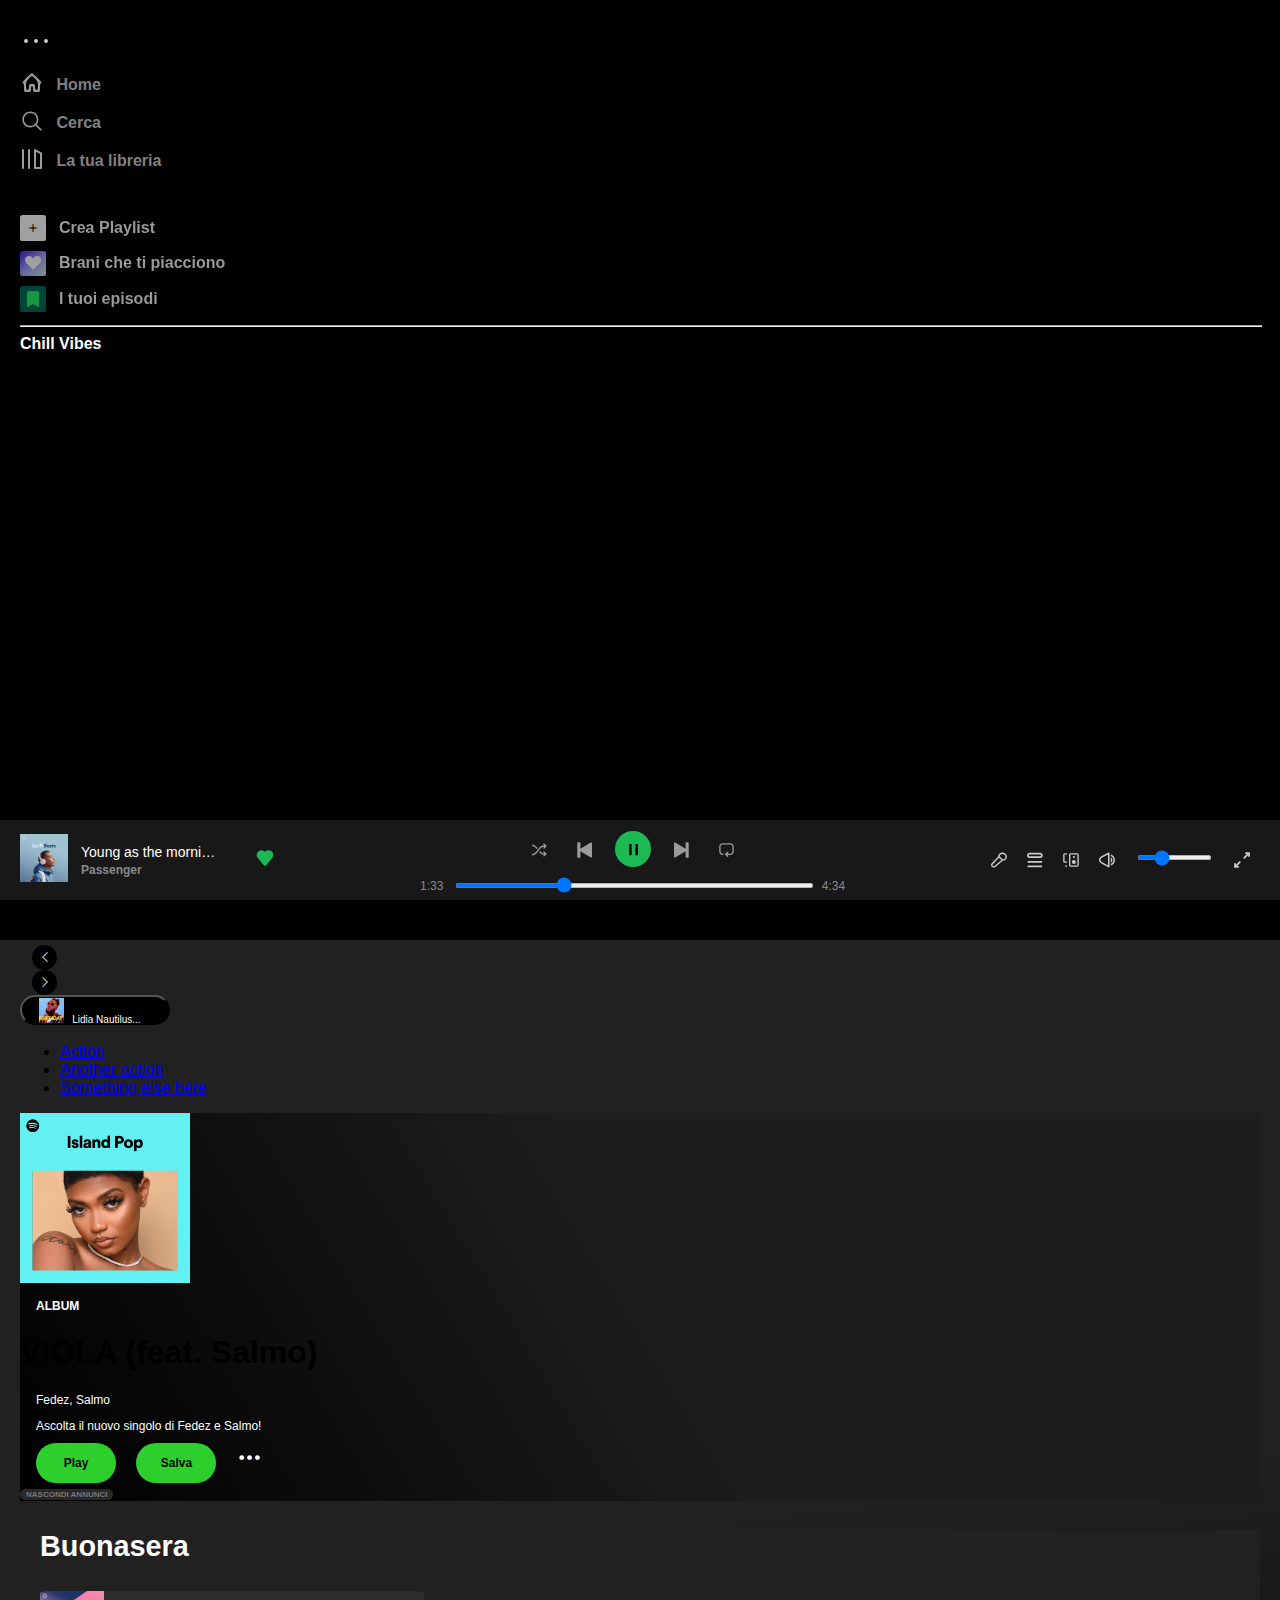
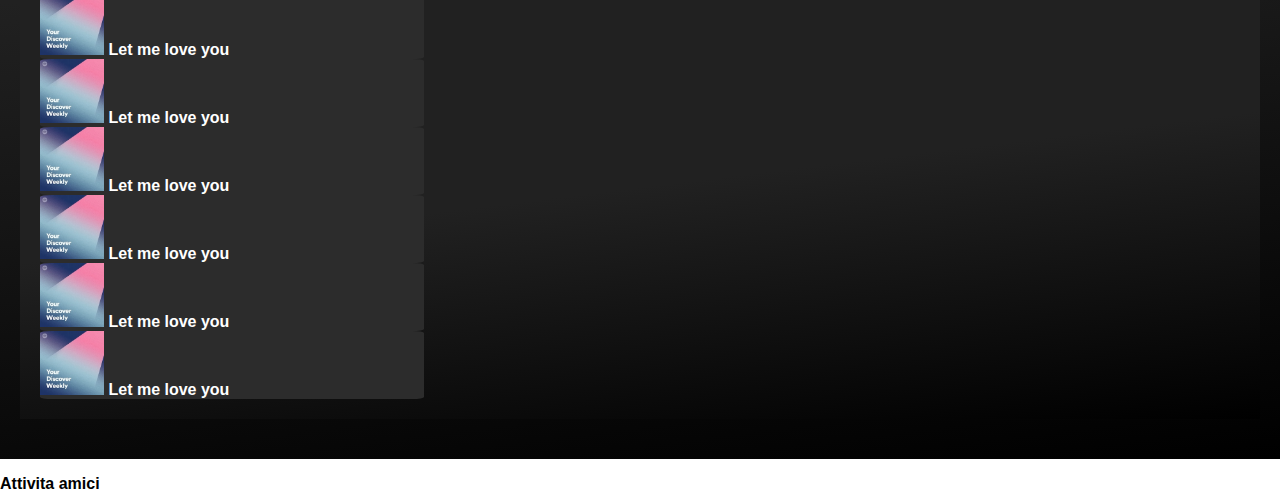
==== commit 722a57d7: "pag 2" ====
--- a/index.html
+++ b/index.html
@@ -146,34 +146,32 @@
               <div>
                 <p style="color: white; font-weight: 700; font-size: 1.8em;">Buonasera</p>
               </div>
-              <div class="d-flex justify-content-between flex-wrap gap-3 col-md-12 row" style="color: white; font-weight: 700;">
-                <div style="width: 20em; background-color: #2c2c2c; border: 1px solid red hidden; border-radius: 3%; overflow: hidden;" >
+              <div class="d-flex flex-wrap justify-content-evenly gap-3 col-md-12 " style="color: white; font-weight: 700;">               
+                <div style="width: 24em; background-color: #2c2c2c; border: 1px solid red hidden; border-radius: 3%; overflow: hidden;" >
                   <img src="./assets/img/search/image-1.jpeg" alt="" style="width: 4em; ">
                   <span>Let me love you</span>
                 </div>
-                <div style="width: 20em; background-color: #2c2c2c; border: 1px solid red hidden; border-radius: 3%; overflow: hidden;" >
-                  <img src="./assets/img/search/image-1.jpeg" alt="" style="width: 4em;">
-                  <span>Let me love you</span>
-                </div>
-                <div style="width: 20em; background-color: #2c2c2c; border: 1px solid red hidden; border-radius: 3%; overflow: hidden;">
-                  <img src="./assets/img/search/image-1.jpeg" alt="" style="width: 4em;">
-                  <span>Let me love you</span>
-                </div>
-                <div style="width: 20em; background-color: #2c2c2c; border: 1px solid red hidden; border-radius: 3%; overflow: hidden;">
-                  <img src="./assets/img/search/image-1.jpeg" alt="" style="width: 4em;">
-                  <span>Let me love you</span>
-                </div>
-                <div style="width: 20em; background-color: #2c2c2c; border: 1px solid red hidden; border-radius: 3%; overflow: hidden;">
-                  <img src="./assets/img/search/image-1.jpeg" alt="" style="width: 4em;">
-                  <span>Let me love you</span>
-                </div>
-                <div style="width: 20em; background-color: #2c2c2c; border: 1px solid red hidden; border-radius: 3%; overflow: hidden;"> 
-                  <img src="./assets/img/search/image-1.jpeg" alt="" style="width: 4em;">
-                  <span>Let me love you</span>
-                </div>
-
-              </div>
-         
+                <div style="width: 24em; background-color: #2c2c2c; border: 1px solid red hidden; border-radius: 3%; overflow: hidden;" >
+                  <img src="./assets/img/search/image-1.jpeg" alt="" style="width: 4em;">
+                  <span>Let me love you</span>
+                </div>
+                <div style="width: 24em; background-color: #2c2c2c; border: 1px solid red hidden; border-radius: 3%; overflow: hidden;">
+                  <img src="./assets/img/search/image-1.jpeg" alt="" style="width: 4em;">
+                  <span>Let me love you</span>
+                </div>
+                <div style="width: 24em; background-color: #2c2c2c; border: 1px solid red hidden; border-radius: 3%; overflow: hidden;">
+                  <img src="./assets/img/search/image-1.jpeg" alt="" style="width: 4em;">
+                  <span>Let me love you</span>
+                </div>
+                <div style="width: 24em; background-color: #2c2c2c; border: 1px solid red hidden; border-radius: 3%; overflow: hidden;">
+                  <img src="./assets/img/search/image-1.jpeg" alt="" style="width: 4em;">
+                  <span>Let me love you</span>
+                </div>
+                <div style="width: 24em; background-color: #2c2c2c; border: 1px solid red hidden; border-radius: 3%; overflow: hidden;"> 
+                  <img src="./assets/img/search/image-1.jpeg" alt="" style="width: 4em;">
+                  <span>Let me love you</span>
+                </div>
+              </div>
             </div>
           </div>
           <div class="playlist-songs">
@@ -184,10 +182,11 @@
 
       </div>
     </div>
+    <!--sidebar destra-->
     <div class="bg-black row col-md-2 text-light" style="font-weight: 700; font-size: 1em;  ">
       <p>Attivita amici</p>
     </div>
-    <!--sidebar destra-->
+    
 
   </div>
   </div>
--- a/assets/css/circular-font.css
+++ b/assets/css/circular-font.css
@@ -1,3 +1,4 @@
+@import url("https://cdn.jsdelivr.net/npm/bootstrap-icons@1.10.5/font/bootstrap-icons.css");
 @font-face {
   font-family: "Circular";
   src: url(../fonts/CircularStd-Light.otf);
@@ -64,12 +65,579 @@
   font-weight: 900;
   font-style: italic;
 }
+
+:root {
+  --spotify-green: #1db954;
+  --footer-height: 40px;
+}
+html,
+body,
+* {
+  -webkit-app-region: drag;
+  cursor: default;
+}
+
 body {
+  box-sizing: border-box;
+  margin: 0;
+  overflow-x: hidden;
+  font-family: "Gotham SSm A", "Gotham SSm B", "Helvetica Neue", Helvetica,
+    Arial, sans-serif;
+  max-height: 100vh;
+  height: 100vh;
+  overflow-y: hidden;
+}
+
+.home {
+  background-color: red;
+  mask: url(assets/About.svg) no-repeat center;
+}
+
+.left {
+  background-color: black;
+  height: 100vh;
+  left: 0;
+  bottom: 0;
+  top: 0;
+  font-size: 16px;
+  font-weight: 500;
+  padding: 20px;
+  display: flex;
+  flex-direction: column;
+}
+#personalized-icons {
+  display: flex;
+  align-items: center;
+}
+.bi-suit-heart-fill {
+  border: 1px solid hidden;
+  border-radius: 10%;
+  width: 1.6em;
+  height: 1.6em;
+  display: flex;
+  justify-content: center;
+  align-items: center;
+  color: rgba(160, 160, 160, 225);
+  background: rgb(45, 20, 139);
+  background: linear-gradient(
+    140deg,
+    rgba(45, 20, 139, 1) 0%,
+    rgba(99, 100, 160, 1) 50%,
+    rgba(126, 148, 144, 1) 100%
+  );
+}
+.bi-bookmark-fill {
+  border: 1px solid hidden;
+  border-radius: 10%;
+  width: 1.6em;
+  height: 1.6em;
+  display: flex;
+  justify-content: center;
+  align-items: center;
+  color: #149643;
+  background-color: #004537;
+}
+.bi-plus {
+  border: 1px solid hidden;
+  border-radius: 10%;
+  width: 1.6em;
+  height: 1.6em;
+  display: flex;
+  justify-content: center;
+  align-items: center;
+  color: black;
+  background-color: rgba(160, 160, 160, 225);
+}
+
+.menu {
+  display: flex;
+  flex-direction: row;
+  position: relative;
+}
+
+.gray-filtered {
+  filter: invert(0.5) sepia(70) saturate(0) hue-rotate(0deg);
+}
+
+.menu ul {
+  width: 100%;
+  font-weight: 700;
+}
+
+.menu ul li img {
+  width: 24px;
+}
+.menu ul li {
+  padding: 5px;
+}
+
+.menu ul li a {
+  text-decoration: none;
+  color: gray;
+}
+.menu ul * {
+  cursor: pointer;
+}
+
+.menu ul li a span {
+  position: relative;
+  top: -5px;
+  left: 8px;
+}
+
+.menu ul li:first-child() a img {
+  filter: invert(0.5) sepia(0) saturate(89) hue-rotate(75deg) !important;
+}
+.menu li:first-child span {
+  color: white !important;
+}
+
+.menu ul {
+  list-style-type: none;
   margin: 0;
   padding: 0;
-  box-sizing: border-box;
-  line-height: 1.2em;
-  color: white;
+  overflow: hidden;
+}
+
+.menu li {
+  padding-left: 0 !important;
+}
+
+.playlists {
+  font-weight: 400 !important;
+}
+
+.playlists ul li a span {
+  left: 0px;
+}
+
+.current-song-cover img {
+  position: absolute;
+  width: 100%;
+  bottom: 40px;
+  left: 0;
+}
+
+.container {
+  display: flex;
+  flex-direction: row;
+  height: calc(100vh - var(--footer-height)) !important;
+}
+
+.right {
+  width: 100%;
+  height: 100%;
+}
+
+.arrow-container {
+  border-radius: 50%;
+  width: 40px;
+  height: 40px;
+  background-color: #434343;
+  display: flex;
+  justify-content: center;
+  align-items: center;
+}
+
+.playlist-arrows {
+  display: flex;
+  align-items: center;
+}
+
+.playlist-top {
+  display: flex;
+  justify-content: space-between;
+  align-items: center;
+}
+
+.playlist-header {
+  padding: 20px;
+  padding-top: 5px;
+  background: rgb(33, 33, 33);
+  background: linear-gradient(
+    173deg,
+    rgba(33, 33, 33, 1) 52%,
+    rgba(0, 0, 0, 1) 100%
+  );
+}
+
+.playlist-top-email {
+  display: flex;
+  align-items: center;
+  background-color: #434343;
+  border-radius: 20px;
+  color: white;
+}
+
+.playlist-header .arrow-container {
+  background-color: #535353;
+  margin: 2px;
+}
+
+.playlist-top-email span {
+  padding: 0 10px;
+}
+
+.playlist-header {
+  background: rgb(33, 33, 33);
+  background: linear-gradient(
+    173deg,
+    rgba(33, 33, 33, 1) 52%,
+    rgba(0, 0, 0, 1) 100%
+  );
+}
+
+.playlist-content {
+  display: flex;
+  flex-direction: row;
+  align-items: flex-end;
+  margin-top: 20px;
+}
+
+.playlist-cover img {
+  width: 250px;
+  height: 250px;
+  box-shadow: 0px 2px 35px -1px rgba(0, 0, 0, 0.45);
+  -webkit-box-shadow: 0px 2px 35px -1px rgba(0, 0, 0, 0.45);
+  -moz-box-shadow: 0px 2px 35px -1px rgba(0, 0, 0, 0.45);
+}
+
+.playlist-info {
+  color: white;
+  padding-left: 20px;
+}
+
+.playlist-public {
+  font-size: 12px;
+  font-weight: 600;
+  font-family: "AvenirLTStd-Black";
+}
+
+.playlist-title {
+  font-size: 86px;
+  font-weight: 1000;
+
+  margin-top: 10px;
+  font-family: "AvenirLTStd-Black";
+}
+
+.playlist-description {
+  font-size: 16px;
+  font-weight: 400;
+  margin-top: 20px;
+  color: #b5b5b5;
+}
+
+.playlist-stats img {
+  position: relative;
+  top: 6px;
+}
+
+.playlist-stats span:first-of-type {
+  font-weight: 1000;
+  font-family: "AvenirLTStd-Black";
+}
+
+.playlist-buttons-left,
+.playlist-buttons-right {
+  display: flex;
+  align-items: center;
+  justify-content: center;
+}
+
+.playlist-buttons-resume-pause {
+  background-color: var(--spotify-green);
+  width: 54px;
+  height: 54px;
+  border-radius: 50%;
+  display: flex;
+  justify-content: center;
+  align-items: center;
+}
+
+.playlist-buttons-like svg path {
+  fill: var(--spotify-green);
+}
+
+.playlist-buttons-like {
+  margin-left: 20px;
+}
+
+.playlist-songs-container {
+  height: 100%;
+  padding: 20px;
+  padding-top: 0;
+  background: rgb(33, 33, 33);
+  background: linear-gradient(
+    173deg,
+    rgba(33, 33, 33, 1) 52%,
+    rgba(0, 0, 0, 1) 100%
+  );
+}
+.playlist-songs-container h2 {
+  color: white;
+  font-weight: 700;
+}
+
+.playlist-buttons-download,
+.playlist-buttons-three-dot {
+  margin-left: 20px;
+}
+
+.playlist-buttons-download svg path,
+.playlist-buttons-three-dot svg path,
+.playlist-buttons-search svg path {
+  fill: #cacaca;
+}
+
+.playlist-buttons {
+  display: flex;
+  justify-content: space-between;
+}
+
+.playlist-buttons-order {
+  color: #cacaca;
+}
+
+.playlist-buttons-order {
+  padding-left: 20px;
+}
+
+.playlist-songs {
+  margin-top: 20px;
+}
+
+.playlist-songs table {
+  border-collapse: collapse;
+  width: 100%;
+}
+
+.playlist-songs table tr td,
+.playlist-songs table tr th {
+  padding: 10px;
+  color: #cacaca;
+}
+
+.playlist-songs table tr th {
+  font-weight: 600;
+  font-size: 14px;
+  text-transform: uppercase;
+  font-weight: 200;
+  letter-spacing: 2px;
+}
+
+.playlist-songs table tr:first-of-type {
+  border-bottom: 1px solid #cacaca;
+}
+
+.playlist-songs table th {
+  text-align: left;
+}
+
+.playlist-songs table tr th:first-child {
+  width: 2%;
+}
+
+.playlist-songs table tr th:nth-child(2) {
+  width: 40%;
+}
+
+.song-image img {
+  width: 34px;
+  height: 34px;
+}
+
+.song-title {
+  display: flex;
+  align-items: center;
+  flex-direction: row;
+}
+
+.song-name-album {
+  padding-left: 15px;
+  letter-spacing: 0.5px;
+}
+
+.song-name,
+.footer-player-left-song-name {
+  font-weight: 400;
+  font-size: 14px;
+  color: white;
+}
+
+.song-artist,
+.song-album,
+.song-date-added,
+.footer-player-left-song-artist,
+.player-time,
+.song-duration {
+  font-size: 12px;
+  margin-top: 6px;
+  color: #898989 !important;
+}
+
+.footer-player {
+  display: flex;
+  justify-content: space-between;
+  align-items: center;
+  padding: 20px;
+  gap: 2;
+  background-color: #181818;
+  position: absolute;
+  bottom: 0;
+  width: 100%;
+  height: var(--footer-height);
+}
+.product-title {
+  white-space: nowrap;
+  overflow: hidden;
+  font-weight: 600;
+  font-size: xl-large;
+  padding: 10px;
+  margin: 0;
+}
+.product-title p {
+  margin: 3px;
+  white-space: nowrap;
+  overflow: hidden;
+  text-overflow: ellipsis;
+  width: 80%;
+}
+
+.footer-player-left-like svg path {
+  fill: var(--spotify-green);
+}
+
+.footer-player-left {
+  display: flex;
+  align-items: center;
+}
+
+.footer-player-middle {
+  width: 100%;
+  display: flex;
+  justify-content: center;
+  flex-direction: column;
+}
+
+.footer-player-middle-buttons img {
+  width: 15px;
+  padding: 15px;
+}
+
+.footer-player-middle-buttons,
+.footer-player-middle-slider {
+  display: flex;
+  justify-content: center;
+}
+
+.pause-button {
+  position: relative;
+  display: inline-block;
+  width: 36px !important;
+  height: 36px !important;
+  background-color: var(--spotify-green) !important;
+  border-radius: 50%;
+  margin: 0 8px;
+  top: 4px;
+}
+
+.pause-button img {
+  position: relative;
+  max-width: 24px !important;
+  max-height: 24px !important;
+
+  filter: none !important;
+  left: -4px;
+  top: -4px;
+}
+
+.player-slider {
+  width: 50% !important;
+}
+.player-slider input {
+  width: 100%;
+  height: 5px;
+  background-color: #6a6a6a;
+  border-radius: 5px;
+  position: relative;
+  border: none;
+}
+
+.footer-player-middle-slider {
+  display: flex;
+  align-items: center;
+}
+
+.player-time {
+  padding: 0 10px;
+}
+
+.footer-player-right-buttons {
+  display: flex;
+  align-items: center;
+  justify-content: center;
+  padding-right: 30px;
+}
+
+.footer-player-right-buttons img {
+  margin-right: 20px;
+  width: 16px;
+}
+.footer-image-player-on {
+  width: 2em;
+}
+
+#centralContainer {
+  margin-left: 0.4px;
+  height: fit-content;
+  background: rgb(33, 33, 33);
+  background: linear-gradient(
+    173deg,
+    rgba(33, 33, 33, 1) 52%,
+    rgba(0, 0, 0, 1) 100%
+  );
+}
+hr {
+  color: grey;
+}
+
+.arrows button {
+  border-radius: 50px;
+  border-style: none;
+  color: white;
+  background-color: black;
+  font-size: 12px;
+  width: 25px;
+  height: 25px;
+  margin-left: 12px;
+}
+
+#bgDropProfile {
+  border-radius: 50px;
+  height: 30px;
+  width: 150px;
+  font-size: 10px;
+  background-color: black;
+  color: white;
+}
+
+#avatar {
+  margin-left: -10px;
+  margin-right: 5px;
+}
+
+#avatarNav {
+  margin-right: 10px;
+}
+
+#hero-home {
+  background: rgb(0, 0, 0);
+  background: linear-gradient(
+    59deg,
+    rgba(0, 0, 0, 1) 0%,
+    rgba(29, 29, 29, 1) 52%
+  );
 }
 
 #testoHero p {
@@ -77,15 +645,6 @@
   margin-left: 16px;
   margin-bottom: 10px;
   color: white;
-}
-
-#centralContainer {
-  margin-left: 0.4px;
-  height: fit-content;
-}
-
-#avatarNav {
-  margin-right: 10px;
 }
 
 #buttonsHero button {
@@ -113,228 +672,13 @@
   color: rgb(119, 119, 119);
   font-weight: 700;
 }
-
-.arrows button {
-  border-radius: 50px;
-  border-style: none;
-  color: white;
-  background-color: black;
-  font-size: 12px;
-  width: 25px;
-  height: 25px;
-  margin-left: 12px;
-}
-
-#bgDropProfile {
-  border-radius: 50px;
-  height: 30px;
-  width: 150px;
-  font-size: 10px;
-  background-color: black;
-  color: white;
-}
-
-#avatar {
-  margin-left: -10px;
-  margin-right: 5px;
-}
-
-.playerSection {
-  z-index: 5;
-  padding: 10px;
-  background-color: rgb(32, 30, 30);
-  height: 100px;
-}
-
-#liked-song {
-  background: none;
-  border-style: none;
-  color: white;
-}
-
-#current-player-track p {
-  color: white;
+#contenitore-scheda {
+
+}
+
+#contenitore-scheda p {
+  font-size: 8px;
   margin-bottom: 0;
-}
-
-#current-player-track h6 {
-  color: white;
-  font-size: 8px;
-}
-
-@media screen and (max-width: 765px) {
-  .playerSection {
-    height: 80px;
-    margin-bottom: -20px;
-  }
-  #mobileNav {
-    z-index: 10;
-  }
-}
-#song {
-  display: flex;
-  flex-direction: row;
-  justify-content: space-between;
-  align-items: center;
-}
-
-#songData {
-  display: flex;
-  flex-direction: row;
-  justify-content: flex-start;
-  align-items: center;
-}
-#songData #playerImg {
-  height: 70px;
-  aspect-ratio: 1/1;
-}
-#songData * {
-  margin-right: 10px;
-}
-
-#playerComands {
-  display: flex;
-  flex-direction: column;
-  justify-content: center;
-  align-items: center;
-}
-#playerComands #playerButtons,
-#playerComands #songTime {
-  display: flex;
-  flex-direction: row;
-  justify-content: space-around;
-  align-items: center;
-}
-
-#songTime * {
-  margin: 0 4px;
-}
-
-#timeRange {
-  margin-right: 100px;
-}
-
-#playerIcons {
-  display: flex;
-  flex-direction: row;
-  justify-content: flex-end;
-  align-items: center;
-}
-#playerIcons * {
-  margin-left: 1px;
-  border-style: none;
-  background: none;
-}
-
-#playbutton {
-  font-size: 2em;
-}
-
-.playerSection input[type="range"] {
-  -webkit-appearance: none;
-  -moz-appearance: none;
-  appearance: none;
-  width: 100%;
-  height: 8px;
-  background-color: #808080;
-  border-radius: 3em;
-}
-.playerSection input[type="range"]::-webkit-slider-thumb {
-  -webkit-appearance: none;
-  width: 15px;
-  height: 15px;
-  border-radius: 50%;
-  background-color: #ffffff;
-}
-.playerSection input[type="range"]::-moz-range-thumb {
-  width: 15px;
-  height: 15px;
-  border-radius: 50%;
-  background-color: #ffffff;
-}
-.playerSection input[type="range"]::-ms-thumb {
-  width: 15px;
-  height: 15px;
-  border-radius: 50%;
-  background-color: #ffffff;
-}
-.playerSection #volume {
-  background-image: linear-gradient(to right, #ffffff 30%, #808080 30%);
-}
-
-#testo-schedeBuonasera p {
-  margin-bottom: 0;
-  font-size: 10px;
   margin-left: 10px;
 }
 
-#card {
-  width: 265px;
-}
-
-.card-container {
-  margin-left: 10px;
-  display: grid;
-  grid-template-columns: repeat(3, 1fr);
-  gap: 1.9rem;
-}
-
-.card-spotify {
-  background-color: none;
-  display: flex;
-  flex-direction: column;
-  width: 8.6rem;
-}
-
-.img-holder {
-  border-radius: 1rem;
-  width: 100%;
-  height: 0;
-  padding-bottom: 100%;
-  position: relative;
-}
-
-.img-holder img {
-  border-radius: 0.3rem;
-  position: absolute;
-  top: 0;
-  left: 0;
-  width: 100%;
-  height: 100%;
-  object-fit: cover;
-}
-
-.txt {
-  z-index: 1;
-  position: absolute;
-  bottom: 0;
-  left: 0;
-  right: 0;
-  padding: 1rem;
-  color: #fff;
-}
-
-
-.txt h6,
-.txt p {
-  margin: 0;
-}
-
-.timeAgo{
-  font-size: 0.7rem;
-  }
-  span{
-      font-size: 0.8rem;
-  }
-  .small-image{
-      width: 3rem;
-  }
-  aside{
-      width: 50rem;
-  }
-  h6{
-      margin: 0 !important;
-  }
-  .small-image{
-      width: 3rem;
-  }
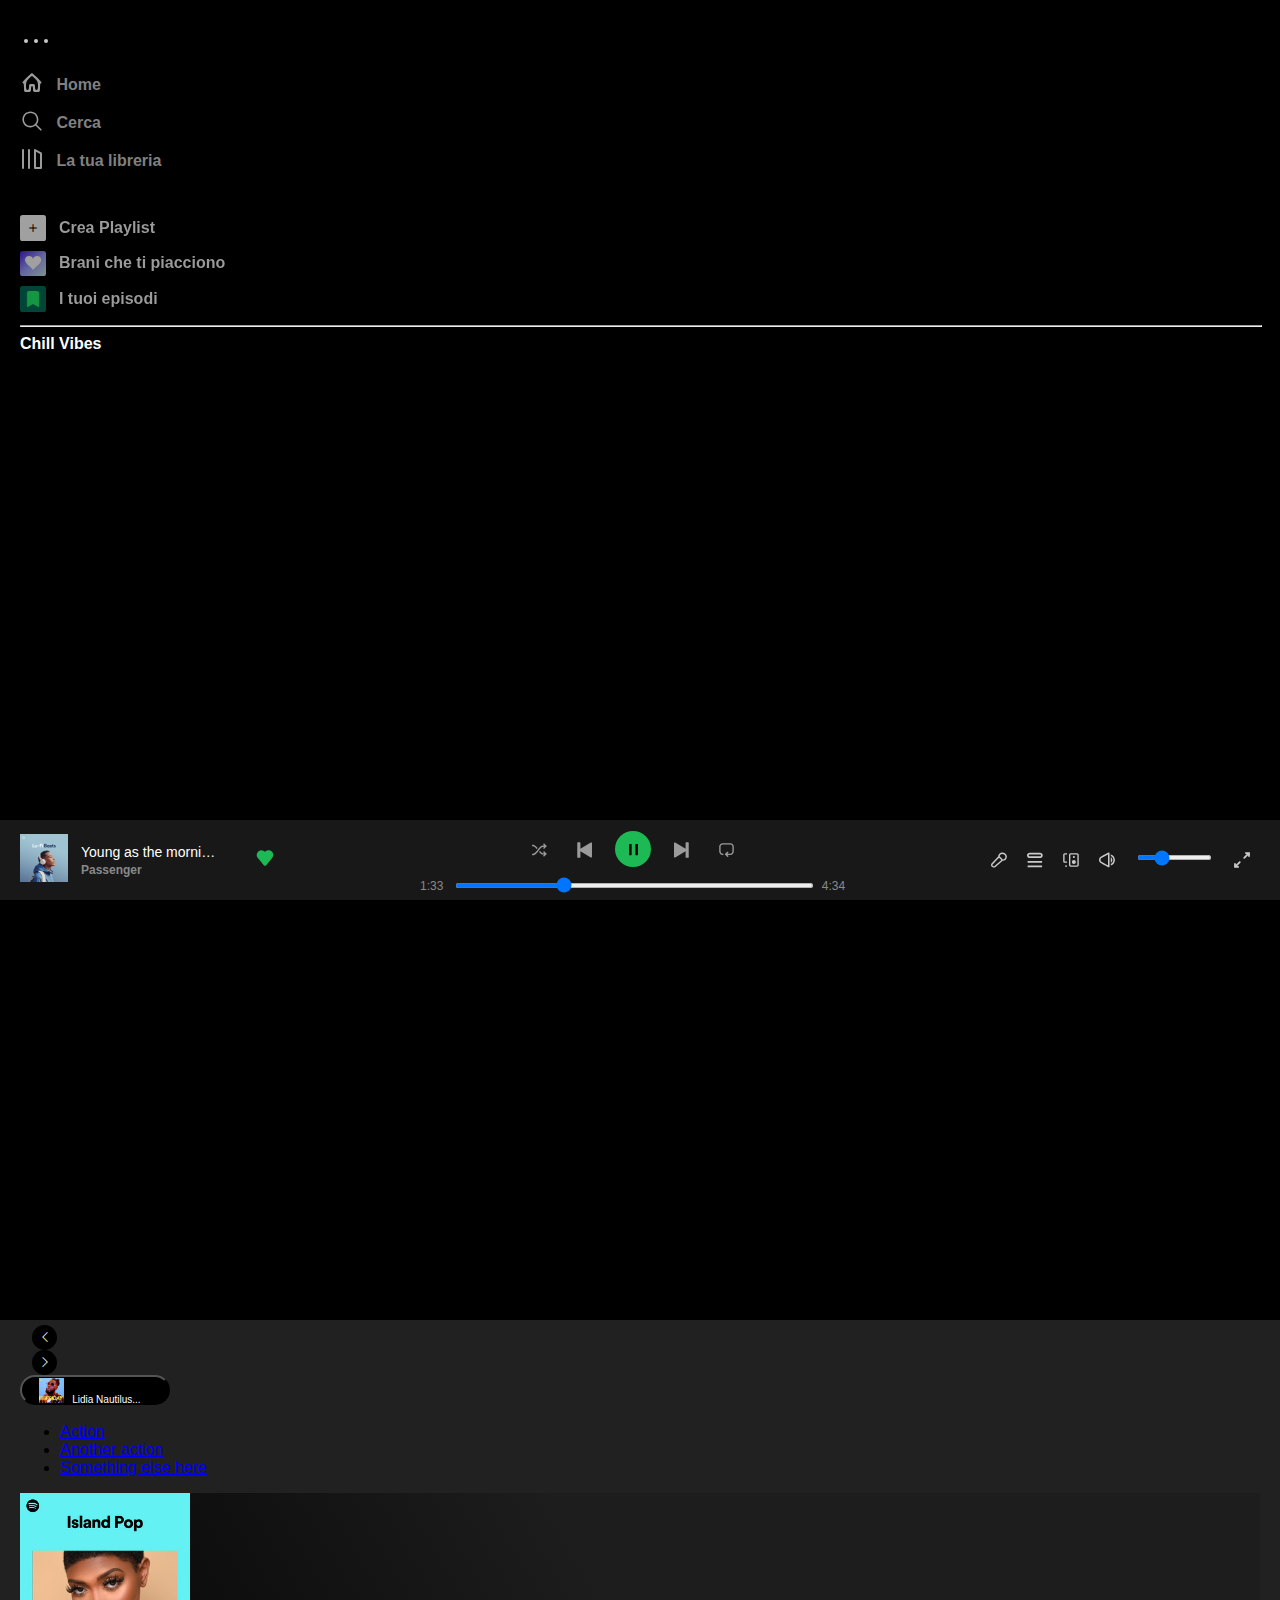
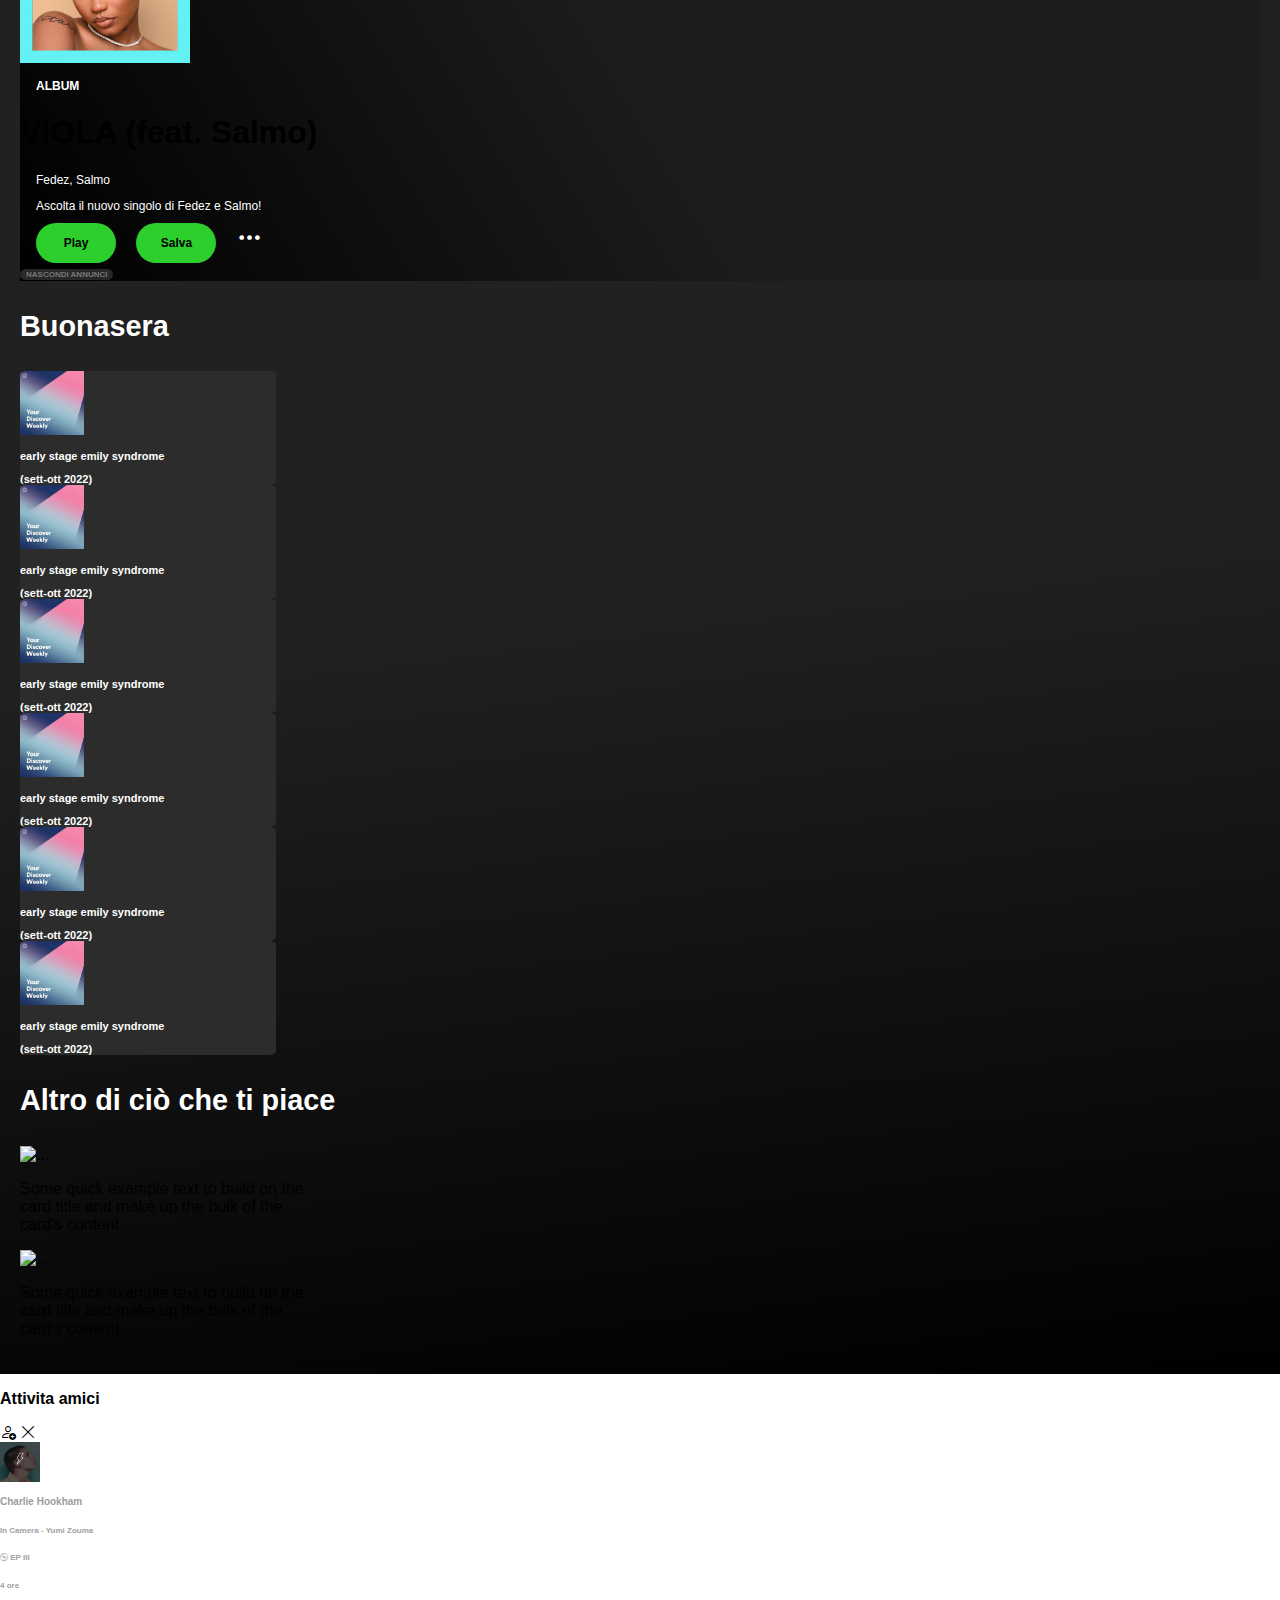
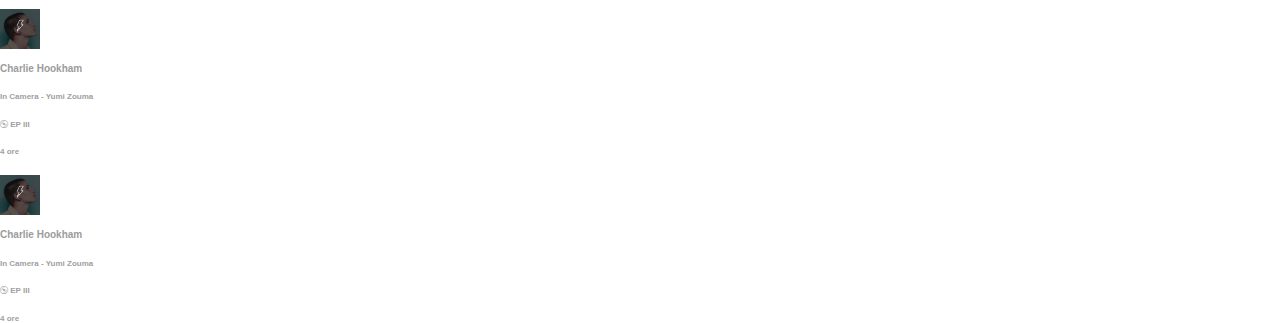
==== commit 26788945: "modifiche prima di pranzo mercoledì" ====
--- a/index.html
+++ b/index.html
@@ -139,54 +139,230 @@
                 <button>NASCONDI ANNUNCI</button>
               </div>
           </section>
-          
+
+          <!--CONTAINER CENTRALE DA BUONA SERA IN GIù-->
           <div class="playlist-songs-container row">
-            
-            <div >
+
+            <!--CONTAINER BUONASERA-->
+
+            <div>
               <div>
                 <p style="color: white; font-weight: 700; font-size: 1.8em;">Buonasera</p>
               </div>
-              <div class="d-flex flex-wrap justify-content-evenly gap-3 col-md-12 " style="color: white; font-weight: 700;">               
-                <div style="width: 24em; background-color: #2c2c2c; border: 1px solid red hidden; border-radius: 3%; overflow: hidden;" >
-                  <img src="./assets/img/search/image-1.jpeg" alt="" style="width: 4em; ">
-                  <span>Let me love you</span>
-                </div>
-                <div style="width: 24em; background-color: #2c2c2c; border: 1px solid red hidden; border-radius: 3%; overflow: hidden;" >
-                  <img src="./assets/img/search/image-1.jpeg" alt="" style="width: 4em;">
-                  <span>Let me love you</span>
-                </div>
-                <div style="width: 24em; background-color: #2c2c2c; border: 1px solid red hidden; border-radius: 3%; overflow: hidden;">
-                  <img src="./assets/img/search/image-1.jpeg" alt="" style="width: 4em;">
-                  <span>Let me love you</span>
-                </div>
-                <div style="width: 24em; background-color: #2c2c2c; border: 1px solid red hidden; border-radius: 3%; overflow: hidden;">
-                  <img src="./assets/img/search/image-1.jpeg" alt="" style="width: 4em;">
-                  <span>Let me love you</span>
-                </div>
-                <div style="width: 24em; background-color: #2c2c2c; border: 1px solid red hidden; border-radius: 3%; overflow: hidden;">
-                  <img src="./assets/img/search/image-1.jpeg" alt="" style="width: 4em;">
-                  <span>Let me love you</span>
-                </div>
-                <div style="width: 24em; background-color: #2c2c2c; border: 1px solid red hidden; border-radius: 3%; overflow: hidden;"> 
-                  <img src="./assets/img/search/image-1.jpeg" alt="" style="width: 4em;">
-                  <span>Let me love you</span>
-                </div>
-              </div>
-            </div>
-          </div>
-          <div class="playlist-songs">
-
-          </div>
+
+
+              <!--CONTENITORE CARD-->
+              <div class="d-flex flex-wrap justify-content-between gap-3 col-md-12 "
+                style="color: white; font-weight: 700;">
+
+                <!--CARD BUONASERA1-->
+                <div id="cards-buonasera"
+                  style="width: 16em; background-color: #2c2c2c; border: 1px solid red hidden; border-radius: 3%; overflow: hidden;"
+                  class="d-flex align-items-center">
+                  <div>
+                    <img src="./assets/img/search/image-1.jpeg" alt="" style="width: 4em;" class="me-2">
+                  </div>
+                  <div>
+                    <p>early stage emily syndrome</p>
+                    <p>(sett-ott 2022)</p>
+                  </div>
+                </div>
+
+                <!--CARD BUONASERA1-->
+                <div id="cards-buonasera"
+                  style="width: 16em; background-color: #2c2c2c; border: 1px solid red hidden; border-radius: 3%; overflow: hidden;"
+                  class="d-flex align-items-center">
+                  <div>
+                    <img src="./assets/img/search/image-1.jpeg" alt="" style="width: 4em;" class="me-2">
+                  </div>
+                  <div>
+                    <p>early stage emily syndrome</p>
+                    <p>(sett-ott 2022)</p>
+                  </div>
+                </div>
+
+                <!--CARD BUONASERA1-->
+                <div id="cards-buonasera"
+                  style="width: 16em; background-color: #2c2c2c; border: 1px solid red hidden; border-radius: 3%; overflow: hidden;"
+                  class="d-flex align-items-center">
+                  <div>
+                    <img src="./assets/img/search/image-1.jpeg" alt="" style="width: 4em;" class="me-2">
+                  </div>
+                  <div>
+                    <p>early stage emily syndrome</p>
+                    <p>(sett-ott 2022)</p>
+                  </div>
+                </div>
+
+                <!--CARD BUONASERA1-->
+                <div id="cards-buonasera"
+                  style="width: 16em; background-color: #2c2c2c; border: 1px solid red hidden; border-radius: 3%; overflow: hidden;"
+                  class="d-flex align-items-center">
+                  <div>
+                    <img src="./assets/img/search/image-1.jpeg" alt="" style="width: 4em;" class="me-2">
+                  </div>
+                  <div>
+                    <p>early stage emily syndrome</p>
+                    <p>(sett-ott 2022)</p>
+                  </div>
+                </div>
+
+                <!--CARD BUONASERA1-->
+                <div id="cards-buonasera"
+                  style="width: 16em; background-color: #2c2c2c; border: 1px solid red hidden; border-radius: 3%; overflow: hidden;"
+                  class="d-flex align-items-center">
+                  <div>
+                    <img src="./assets/img/search/image-1.jpeg" alt="" style="width: 4em;" class="me-2">
+                  </div>
+                  <div>
+                    <p>early stage emily syndrome</p>
+                    <p>(sett-ott 2022)</p>
+                  </div>
+                </div>
+
+                <!--CARD BUONASERA1-->
+                <div id="cards-buonasera"
+                  style="width: 16em; background-color: #2c2c2c; border: 1px solid red hidden; border-radius: 3%; overflow: hidden;"
+                  class="d-flex align-items-center">
+                  <div>
+                    <img src="./assets/img/search/image-1.jpeg" alt="" style="width: 4em;" class="me-2">
+                  </div>
+                  <div>
+                    <p>early stage emily syndrome</p>
+                    <p>(sett-ott 2022)</p>
+                  </div>
+                </div>
+
+
+              </div>
+            </div>
+
+
+
+            <!--ALTRO DI CIò CHE TI PIACE-->
+
+            
+
+            <div>
+              <div>
+                <p style="color: white; font-weight: 700; font-size: 1.8em;">Altro di ciò che ti piace</p>
+              </div>
+              <!--CONTENITORE CARD ALTRO DI CIò-->
+            <div id="cards-artist-description">
+
+              <!--CARD-->
+              <div class="card" style="width: 18rem;">
+                <img src="..." class="card-img-top" alt="...">
+                <div class="card-body">
+                  <p class="card-text">Some quick example text to build on the card title and make up the bulk of the
+                    card's content.</p>
+                </div>
+              </div>
+
+              <div class="card" style="width: 18rem;">
+                <img src="..." class="card-img-top" alt="...">
+                <div class="card-body">
+                  <p class="card-text">Some quick example text to build on the card title and make up the bulk of the
+                    card's content.</p>
+                </div>
+              </div>
+
+              
+            </div>
+
+          </div>
+          </div>
+
+
+
         </div>
 
 
       </div>
     </div>
     <!--sidebar destra-->
-    <div class="bg-black row col-md-2 text-light" style="font-weight: 700; font-size: 1em;  ">
-      <p>Attivita amici</p>
-    </div>
-    
+    <div class="bg-black row col-md-2 text-light p-2" style="font-weight: 700; font-size: 1em;">
+
+      <!--ATTIVITà AMICI-->
+      <div>
+        <div class="d-flex justify-content-between mb-4">
+          <div>
+            <p class="small">Attivita amici</p>
+          </div>
+          <div>
+            <i class="bi bi-person-add"></i>
+            <i class="ms-1 bi bi-x-lg"></i>
+          </div>
+        </div>
+
+        <!--AMICI-->
+        <div id="amici-listening">
+          <!--ASCOLTO AMICI 1-->
+          <div>
+            <div class="d-flex justify-content-between mb-3">
+              <div immagine>
+                <img src="assets/img/search/image-37.jpeg" width="40px" class="rounded-circle" alt="">
+              </div>
+              <div>
+                <p>Charlie Hookham</p>
+                <h6>In Camera - Yumi Zouma</h6>
+                <h6><span><i class="bi bi-disc"></i></span> EP III</h6>
+
+              </div>
+              <div orario>
+                <h6>4 ore</h6>
+
+              </div>
+            </div>
+          </div>
+
+          <!--ASCOLTO AMICI 2-->
+          <div>
+            <div class="d-flex justify-content-between mb-3">
+              <div immagine>
+                <img src="assets/img/search/image-37.jpeg" class="rounded-circle" width="40px" alt="">
+              </div>
+              <div>
+                <p>Charlie Hookham</p>
+                <h6>In Camera - Yumi Zouma</h6>
+                <h6><span><i class="bi bi-disc"></i></span> EP III</h6>
+
+              </div>
+              <div orario>
+                <h6>4 ore</h6>
+
+              </div>
+            </div>
+          </div>
+
+          <!--ASCOLTO AMICI 3-->
+          <div>
+            <div class="d-flex justify-content-between">
+              <div immagine>
+                <img src="assets/img/search/image-37.jpeg" class="rounded-circle" width="40px" alt="">
+              </div>
+              <div>
+                <p>Charlie Hookham</p>
+                <h6>In Camera - Yumi Zouma</h6>
+                <h6><span><i class="bi bi-disc"></i></span> EP III</h6>
+
+              </div>
+              <div orario>
+                <h6>4 ore</h6>
+
+              </div>
+            </div>
+          </div>
+        </div>
+
+
+
+
+      </div>
+
+
+    </div>
+
 
   </div>
   </div>
--- a/assets/css/circular-font.css
+++ b/assets/css/circular-font.css
@@ -85,7 +85,6 @@
     Arial, sans-serif;
   max-height: 100vh;
   height: 100vh;
-  overflow-y: hidden;
 }
 
 .home {
@@ -95,7 +94,7 @@
 
 .left {
   background-color: black;
-  height: 100vh;
+  height: 100vw;
   left: 0;
   bottom: 0;
   top: 0;
@@ -364,7 +363,7 @@
 }
 
 .playlist-songs-container {
-  height: 100%;
+  display: contents;
   padding: 20px;
   padding-top: 0;
   background: rgb(33, 33, 33);
@@ -487,6 +486,7 @@
   bottom: 0;
   width: 100%;
   height: var(--footer-height);
+  overflow: scroll;
 }
 .product-title {
   white-space: nowrap;
@@ -673,7 +673,6 @@
   font-weight: 700;
 }
 #contenitore-scheda {
-
 }
 
 #contenitore-scheda p {
@@ -682,3 +681,18 @@
   margin-left: 10px;
 }
 
+#amici-listening p {
+  font-size: 10px;
+  margin-bottom: 3px;
+  color: rgb(156, 156, 156);
+}
+
+#amici-listening h6 {
+  font-size: 8px;
+  color: rgb(159, 159, 159);
+}
+
+#cards-buonasera p {
+  font-size: 11px;
+  margin-bottom: 0;
+}
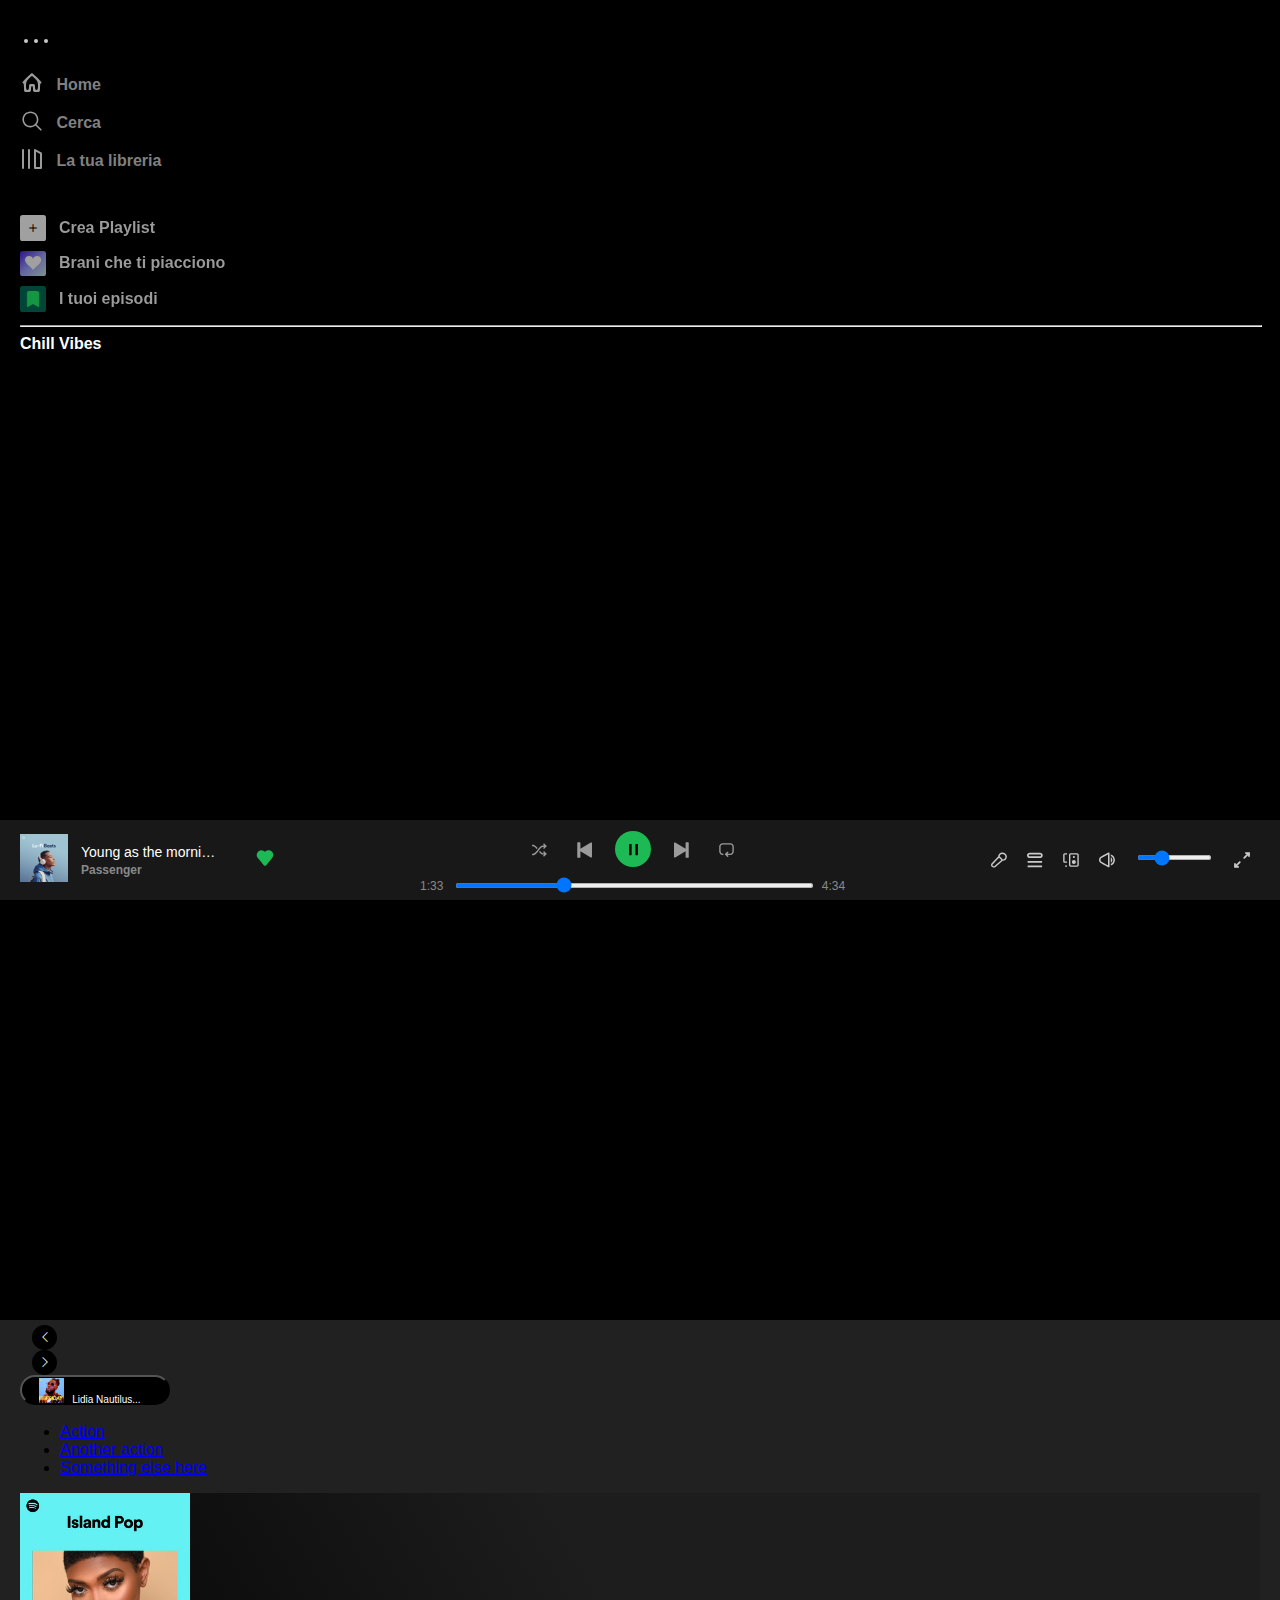
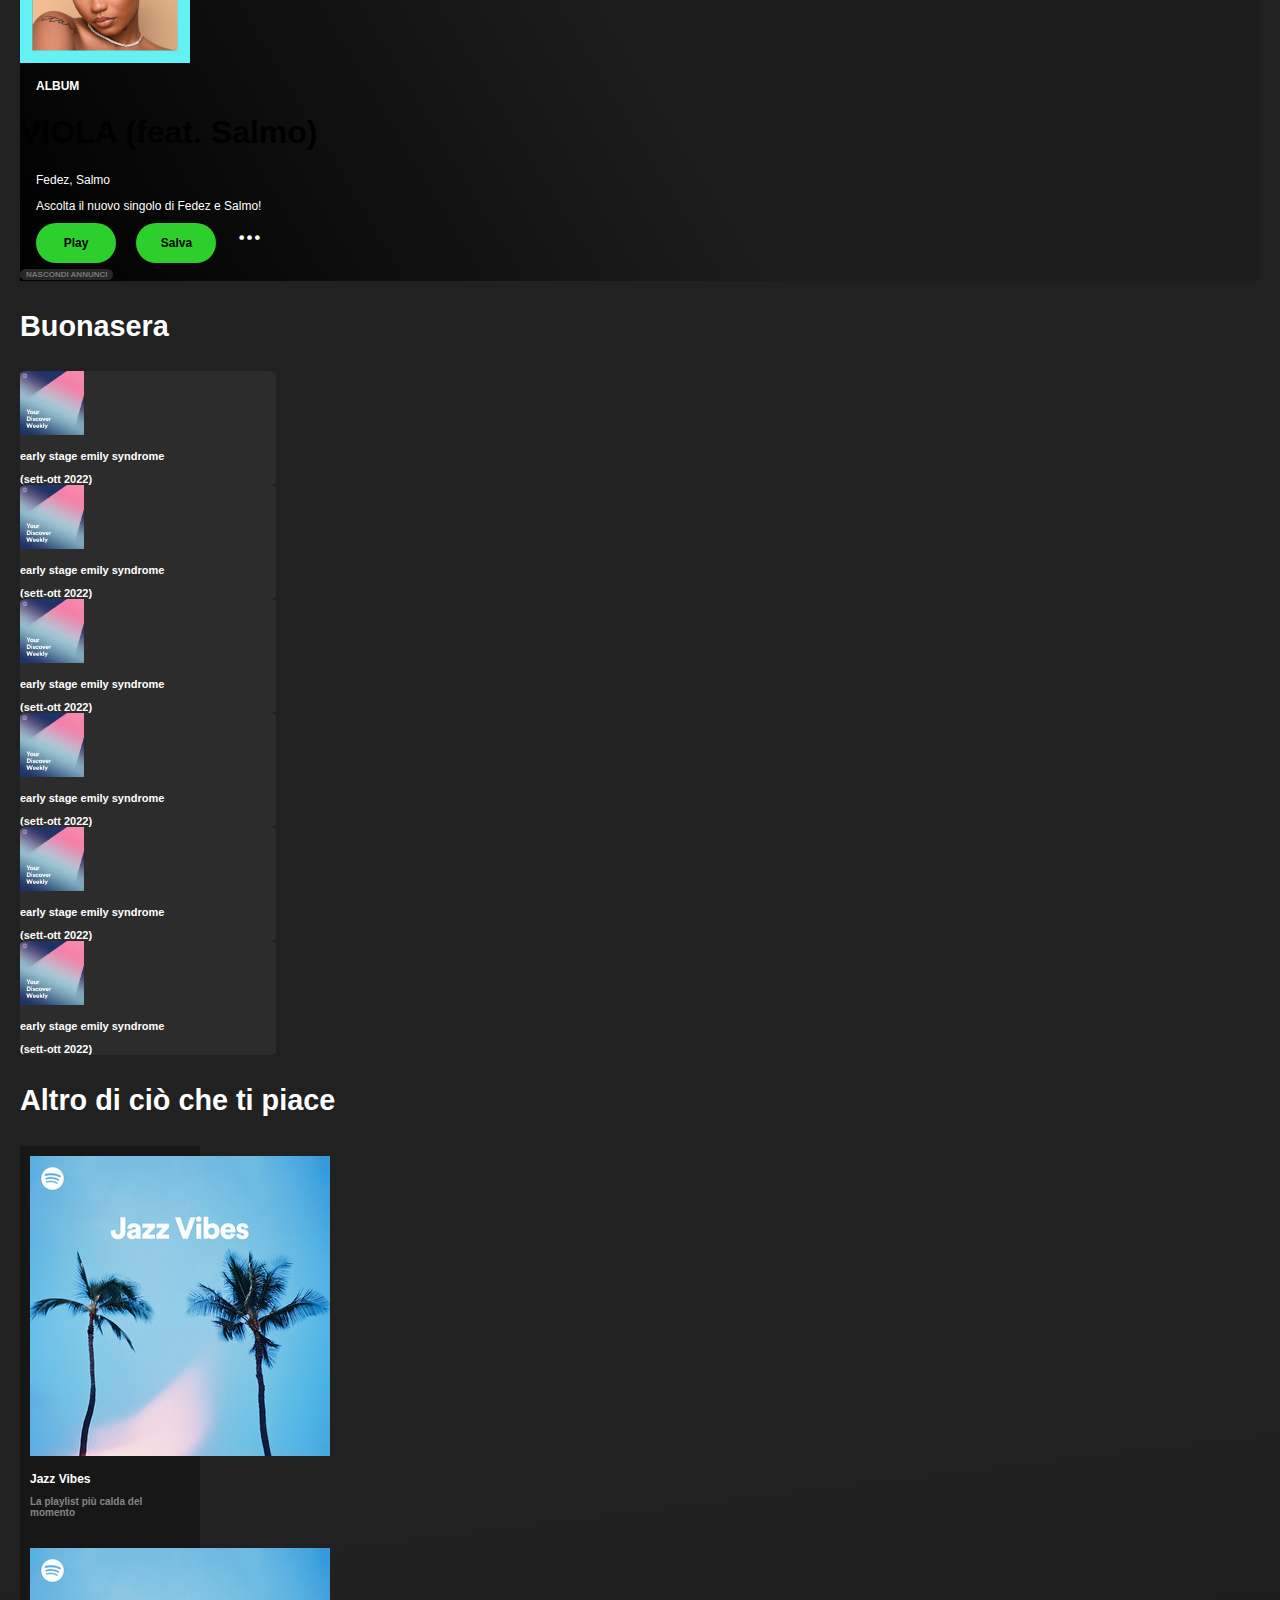
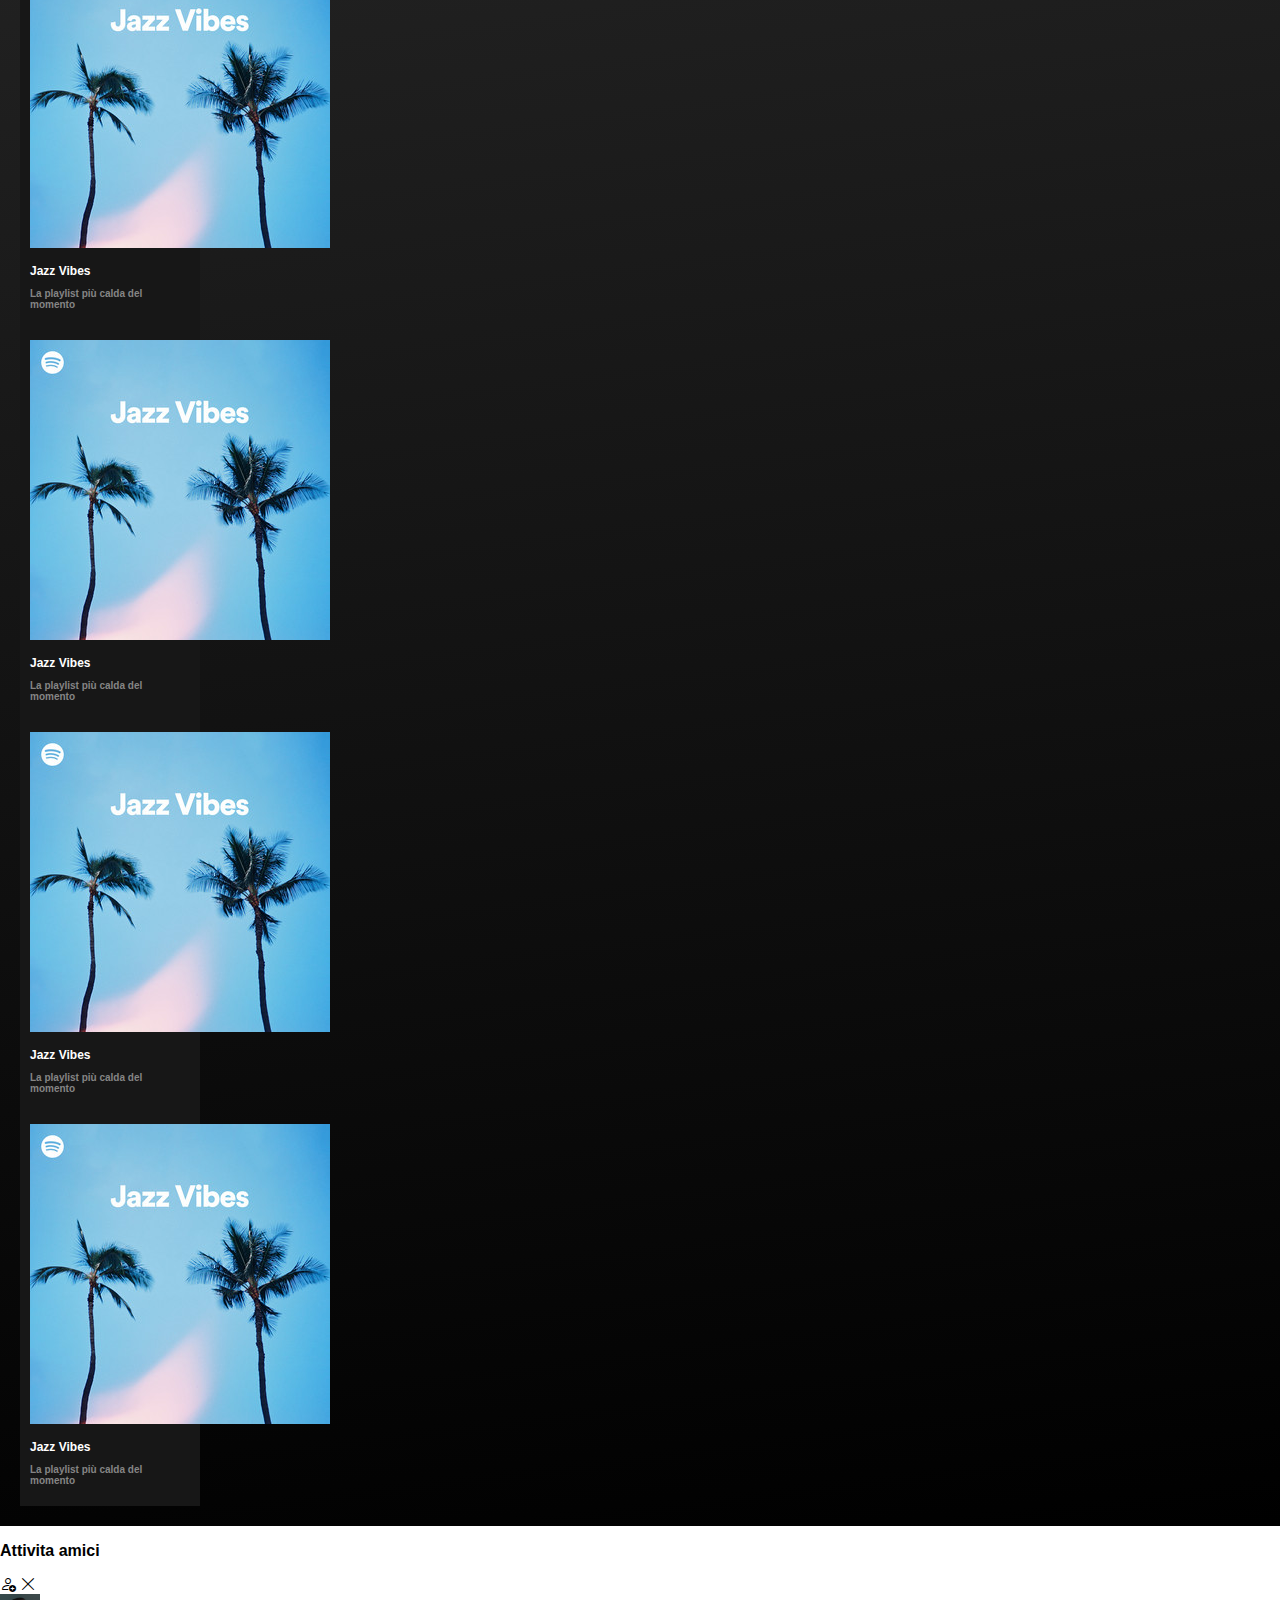
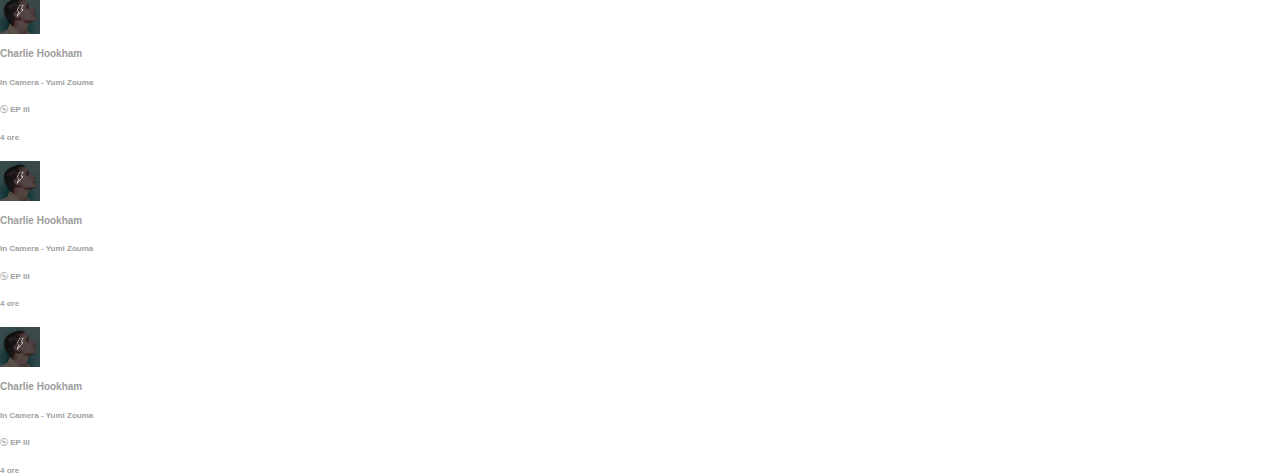
==== commit c0faadc5: "CON TUTTE LE CARD" ====
--- a/index.html
+++ b/index.html
@@ -152,7 +152,7 @@
 
 
               <!--CONTENITORE CARD-->
-              <div class="d-flex flex-wrap justify-content-between gap-3 col-md-12 "
+              <div class="d-flex flex-wrap justify-content-between gap-3 col-md-12 mb-3"
                 style="color: white; font-weight: 700;">
 
                 <!--CARD BUONASERA1-->
@@ -241,36 +241,63 @@
 
             <!--ALTRO DI CIò CHE TI PIACE-->
 
-            
+
 
             <div>
               <div>
                 <p style="color: white; font-weight: 700; font-size: 1.8em;">Altro di ciò che ti piace</p>
               </div>
               <!--CONTENITORE CARD ALTRO DI CIò-->
-            <div id="cards-artist-description">
-
-              <!--CARD-->
-              <div class="card" style="width: 18rem;">
-                <img src="..." class="card-img-top" alt="...">
-                <div class="card-body">
-                  <p class="card-text">Some quick example text to build on the card title and make up the bulk of the
-                    card's content.</p>
-                </div>
-              </div>
-
-              <div class="card" style="width: 18rem;">
-                <img src="..." class="card-img-top" alt="...">
-                <div class="card-body">
-                  <p class="card-text">Some quick example text to build on the card title and make up the bulk of the
-                    card's content.</p>
-                </div>
-              </div>
-
-              
-            </div>
-
-          </div>
+              <div id="cards-artist-description" class="d-flex">
+
+                <!--CARD-->
+                <div class="card me-2 rounded-3" style="width: 10em;">
+                  <img src="assets/img/main/image-6.jpg" class="card-img-top img-fluid rounded-1 mb-2" alt="...">
+                  <div class="card-body p-0">
+                    <p class="card-title">Jazz Vibes</p>
+                    <p class="card-descrb">La playlist più calda del momento</p>
+                  </div>
+                </div>
+
+                <!--CARD-->
+                <div class="card me-2 rounded-3" style="width: 10em;">
+                  <img src="assets/img/main/image-6.jpg" class="card-img-top img-fluid rounded-1 mb-2" alt="...">
+                  <div class="card-body p-0">
+                    <p class="card-title">Jazz Vibes</p>
+                    <p class="card-descrb">La playlist più calda del momento</p>
+                  </div>
+                </div>
+
+                <!--CARD-->
+                <div class="card me-2 rounded-3" style="width: 10em;">
+                  <img src="assets/img/main/image-6.jpg" class="card-img-top img-fluid rounded-1 mb-2" alt="...">
+                  <div class="card-body p-0">
+                    <p class="card-title">Jazz Vibes</p>
+                    <p class="card-descrb">La playlist più calda del momento</p>
+                  </div>
+                </div>
+
+                <!--CARD-->
+                <div class="card me-2 rounded-3" style="width: 10em;">
+                  <img src="assets/img/main/image-6.jpg" class="card-img-top img-fluid rounded-1 mb-2" alt="...">
+                  <div class="card-body p-0">
+                    <p class="card-title">Jazz Vibes</p>
+                    <p class="card-descrb">La playlist più calda del momento</p>
+                  </div>
+                </div>
+
+                <!--CARD-->
+                <div class="card me-0 rounded-3" style="width: 10em;">
+                  <img src="assets/img/main/image-6.jpg" class="card-img-top img-fluid rounded-1 mb-2" alt="...">
+                  <div class="card-body p-0">
+                    <p class="card-title">Jazz Vibes</p>
+                    <p class="card-descrb">La playlist più calda del momento</p>
+                  </div>
+                </div>
+
+
+              </div>
+            </div>
           </div>
 
 
--- a/assets/css/circular-font.css
+++ b/assets/css/circular-font.css
@@ -696,3 +696,22 @@
   font-size: 11px;
   margin-bottom: 0;
 }
+
+.card {
+  background-color: #171717 !important;
+  padding: 10px;
+  border-style: none !important;
+}
+
+.card .card-title {
+  color: white;
+  font-size: 12px;
+  font-weight: 700;
+  margin-bottom: 5px;
+}
+
+.card .card-descrb {
+  color: rgb(133, 133, 133);
+  font-size: 10px;
+  font-weight: 700;
+}
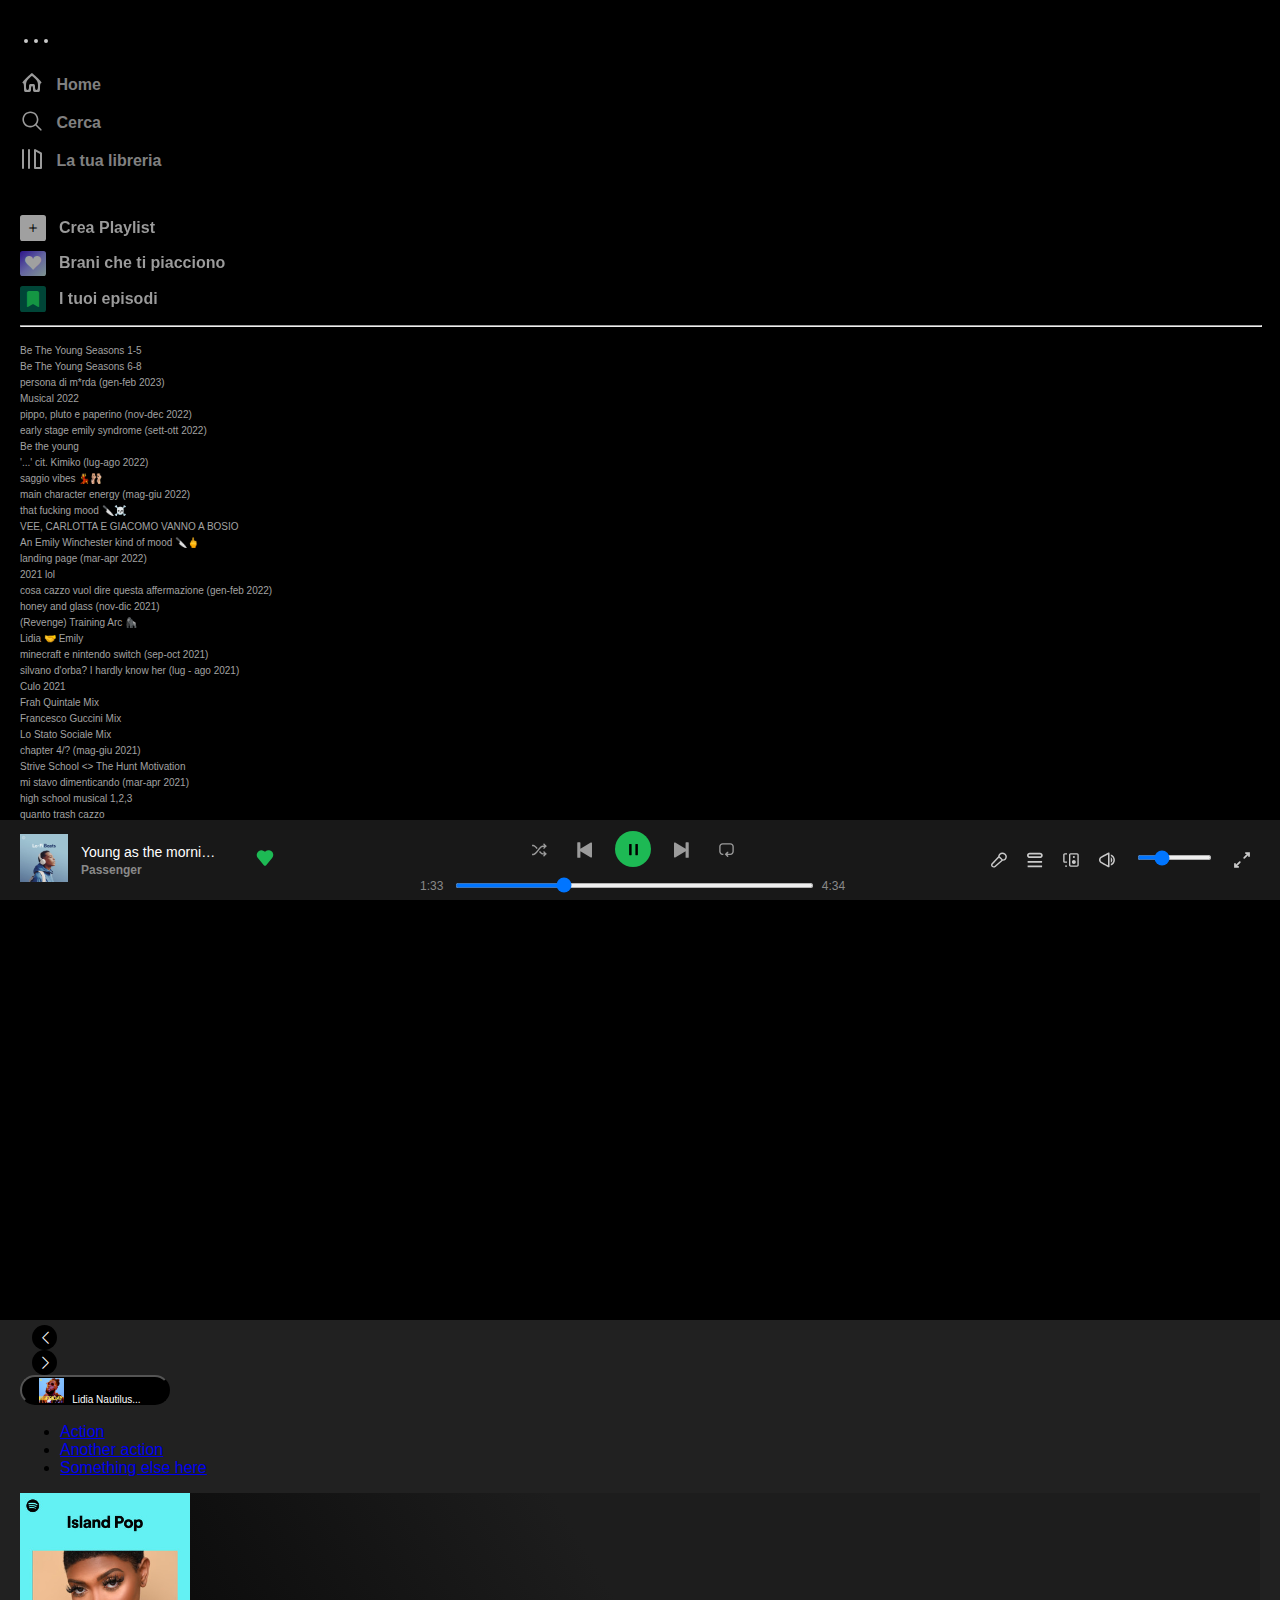
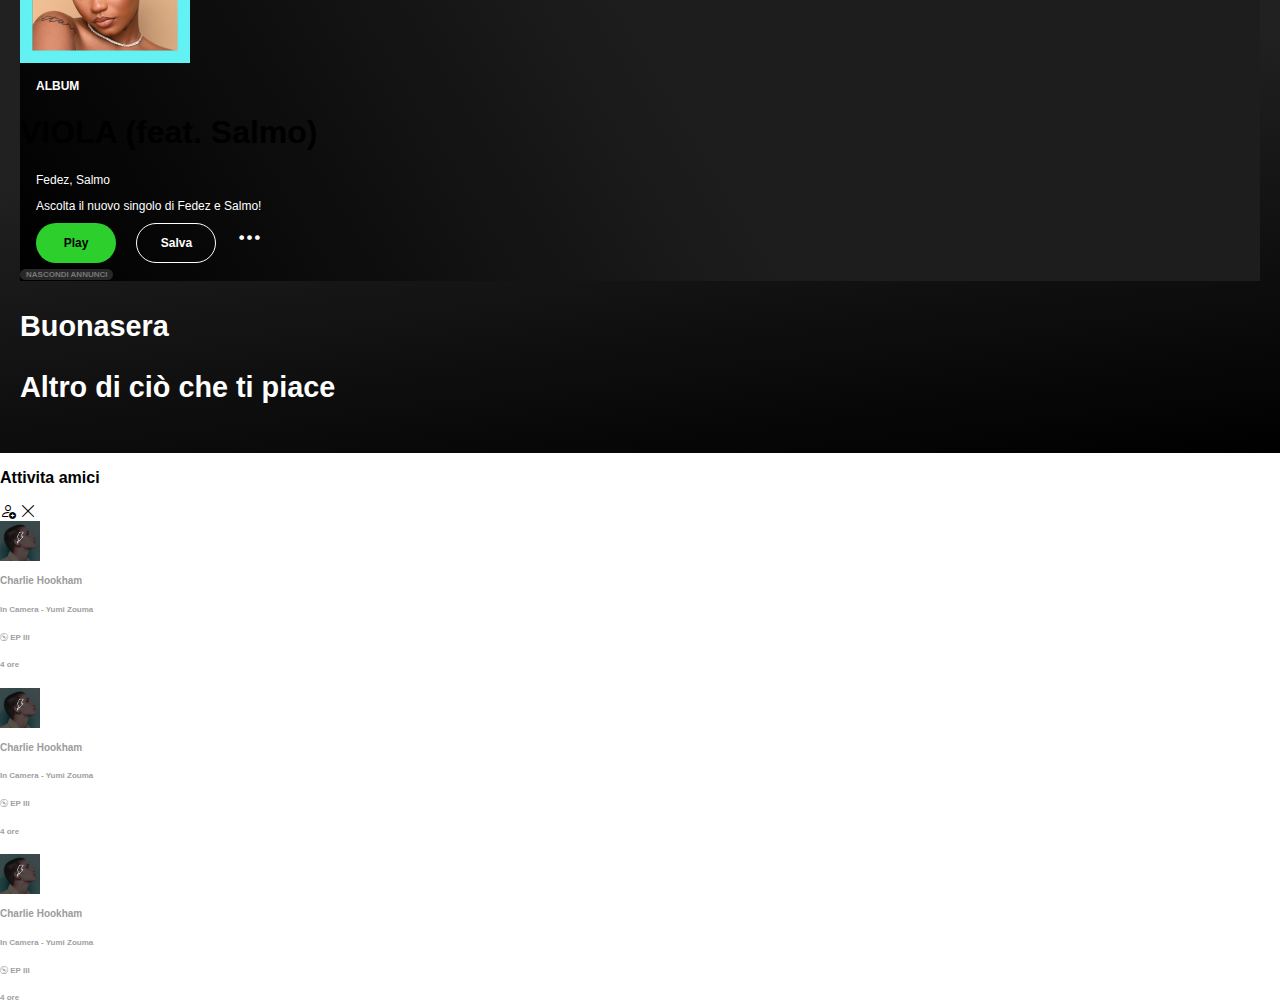
==== commit 5d8df84e: "ULTIMI LAVORI HOMEPAGE" ====
--- a/index.html
+++ b/index.html
@@ -4,7 +4,7 @@
 <head>
   <meta charset="UTF-8">
   <title>Spotify</title>
-  <link rel="stylesheet" type="text/css" href="./assets/css/circular-font.css">
+  <link rel="stylesheet" href="./assets/css/circular-font.css">
   <link rel="stylesheet" href="https://cdn.jsdelivr.net/npm/bootstrap-icons@1.10.5/font/bootstrap-icons.css">
   <link href="https://cdn.jsdelivr.net/npm/bootstrap@5.3.0-alpha3/dist/css/bootstrap.min.css" rel="stylesheet"
     integrity="sha384-KK94CHFLLe+nY2dmCWGMq91rCGa5gtU4mk92HdvYe+M/SXH301p5ILy+dN9+nJOZ" crossorigin="anonymous" />
@@ -13,31 +13,30 @@
 </head>
 
 <body>
-  <div class="container-fluid d-flex p-0 ">
+  <div class="container-fluid d-flex p-0">
     <div class="left row col col-md-3 ">
-
       <div class="menu">
         <ul>
           <li>
-            <img src="./assets/css/images/ThreeDots.svg" alt="" style="width: 2em;">
+            <img src="./assets/img/iconssvg/ThreeDots.svg" alt="" style="width: 2em;">
             <span></span>
             </a>
           </li>
           <li>
             <a href="#">
-              <img src="./assets/css/images/Home.svg" alt="" class="gray-filtered">
+              <img src="./assets/img/iconssvg/Home.svg" alt="" class="gray-filtered">
               <span>Home</span>
             </a>
           </li>
           <li>
             <a href="#">
-              <img src="./assets/css/images/Search.svg" alt="" class="gray-filtered">
+              <img src="./assets/img/iconssvg/Search.svg" alt="" class="gray-filtered">
               <span>Cerca</span>
             </a>
           </li>
           <li>
             <a href="#">
-              <img src="./assets/css/images/YourLibrary.svg" alt="" class="gray-filtered">
+              <img src="./assets/img/iconssvg/YourLibrary.svg" alt="" class="gray-filtered">
               <span>La tua libreria</span>
             </a>
           </li>
@@ -61,28 +60,28 @@
             <span class="gray-filtered"> I tuoi episodi</span>
           </li>
         </ul>
-      </div>
+       
+      </div>
+
       <div>
         <hr width="100%" style="color:darkgray;">
-      </div>
-
-
-      <div class="menu playlists">
-        <ul>
-          <li>
-            <a href="#">
-              <span>Chill Vibes</span>
-            </a>
-          </li>
-        </ul>
-      </div>
-    </div>
+    
+      </div>
+
+
+      <div class="menu-playlists">
+        <ul id="playListLeft" class="text-white"></ul>
+      </div>
+
+    </div>
+
+
     <div class="container-lg p-0 m-0">
       <div class="right row col-lg-12 ">
         <div class="playlist-header ">
 
-          <div class="p-0 m-0 d-flex justify-content-between align-items-center" id="navbar">
-            <div id="arrows" class="d-flex align-items-center my-2 ">
+          <div class="p-1 m-0 d-flex justify-content-between align-items-center" id="navbar">
+            <div class="d-flex align-items-center my-2 ">
 
               <!--ARROWS-->
               <div class="arrows">
@@ -130,8 +129,8 @@
                 <p>Ascolta il nuovo singolo di Fedez e Salmo!</p>
 
                 <div id="buttonsHero" class="d-flex align-items-center">
-                  <button>Play</button>
-                  <button>Salva</button>
+                  <button id="bottone1">Play</button>
+                  <button id="bottone2">Salva</button>
                   <span><i class="bi bi-three-dots"></i></span>
                 </div>
               </div>
@@ -153,150 +152,29 @@
 
               <!--CONTENITORE CARD-->
               <div class="d-flex flex-wrap justify-content-between gap-3 col-md-12 mb-3"
-                style="color: white; font-weight: 700;">
-
-                <!--CARD BUONASERA1-->
-                <div id="cards-buonasera"
-                  style="width: 16em; background-color: #2c2c2c; border: 1px solid red hidden; border-radius: 3%; overflow: hidden;"
-                  class="d-flex align-items-center">
-                  <div>
-                    <img src="./assets/img/search/image-1.jpeg" alt="" style="width: 4em;" class="me-2">
-                  </div>
-                  <div>
-                    <p>early stage emily syndrome</p>
-                    <p>(sett-ott 2022)</p>
-                  </div>
-                </div>
-
-                <!--CARD BUONASERA1-->
-                <div id="cards-buonasera"
-                  style="width: 16em; background-color: #2c2c2c; border: 1px solid red hidden; border-radius: 3%; overflow: hidden;"
-                  class="d-flex align-items-center">
-                  <div>
-                    <img src="./assets/img/search/image-1.jpeg" alt="" style="width: 4em;" class="me-2">
-                  </div>
-                  <div>
-                    <p>early stage emily syndrome</p>
-                    <p>(sett-ott 2022)</p>
-                  </div>
-                </div>
-
-                <!--CARD BUONASERA1-->
-                <div id="cards-buonasera"
-                  style="width: 16em; background-color: #2c2c2c; border: 1px solid red hidden; border-radius: 3%; overflow: hidden;"
-                  class="d-flex align-items-center">
-                  <div>
-                    <img src="./assets/img/search/image-1.jpeg" alt="" style="width: 4em;" class="me-2">
-                  </div>
-                  <div>
-                    <p>early stage emily syndrome</p>
-                    <p>(sett-ott 2022)</p>
-                  </div>
-                </div>
-
-                <!--CARD BUONASERA1-->
-                <div id="cards-buonasera"
-                  style="width: 16em; background-color: #2c2c2c; border: 1px solid red hidden; border-radius: 3%; overflow: hidden;"
-                  class="d-flex align-items-center">
-                  <div>
-                    <img src="./assets/img/search/image-1.jpeg" alt="" style="width: 4em;" class="me-2">
-                  </div>
-                  <div>
-                    <p>early stage emily syndrome</p>
-                    <p>(sett-ott 2022)</p>
-                  </div>
-                </div>
-
-                <!--CARD BUONASERA1-->
-                <div id="cards-buonasera"
-                  style="width: 16em; background-color: #2c2c2c; border: 1px solid red hidden; border-radius: 3%; overflow: hidden;"
-                  class="d-flex align-items-center">
-                  <div>
-                    <img src="./assets/img/search/image-1.jpeg" alt="" style="width: 4em;" class="me-2">
-                  </div>
-                  <div>
-                    <p>early stage emily syndrome</p>
-                    <p>(sett-ott 2022)</p>
-                  </div>
-                </div>
-
-                <!--CARD BUONASERA1-->
-                <div id="cards-buonasera"
-                  style="width: 16em; background-color: #2c2c2c; border: 1px solid red hidden; border-radius: 3%; overflow: hidden;"
-                  class="d-flex align-items-center">
-                  <div>
-                    <img src="./assets/img/search/image-1.jpeg" alt="" style="width: 4em;" class="me-2">
-                  </div>
-                  <div>
-                    <p>early stage emily syndrome</p>
-                    <p>(sett-ott 2022)</p>
-                  </div>
-                </div>
-
-
-              </div>
-            </div>
-
-
-
-            <!--ALTRO DI CIò CHE TI PIACE-->
-
-
-
+                style="color: white; font-weight: 700;" id="contenitore-buonasera">
+
+
+
+              </div>
+            </div>
+
+
+
+            <!--ALTRO DI CIò CHE TI PIACE -->
             <div>
               <div>
                 <p style="color: white; font-weight: 700; font-size: 1.8em;">Altro di ciò che ti piace</p>
               </div>
-              <!--CONTENITORE CARD ALTRO DI CIò-->
-              <div id="cards-artist-description" class="d-flex">
-
-                <!--CARD-->
-                <div class="card me-2 rounded-3" style="width: 10em;">
-                  <img src="assets/img/main/image-6.jpg" class="card-img-top img-fluid rounded-1 mb-2" alt="...">
-                  <div class="card-body p-0">
-                    <p class="card-title">Jazz Vibes</p>
-                    <p class="card-descrb">La playlist più calda del momento</p>
-                  </div>
-                </div>
-
-                <!--CARD-->
-                <div class="card me-2 rounded-3" style="width: 10em;">
-                  <img src="assets/img/main/image-6.jpg" class="card-img-top img-fluid rounded-1 mb-2" alt="...">
-                  <div class="card-body p-0">
-                    <p class="card-title">Jazz Vibes</p>
-                    <p class="card-descrb">La playlist più calda del momento</p>
-                  </div>
-                </div>
-
-                <!--CARD-->
-                <div class="card me-2 rounded-3" style="width: 10em;">
-                  <img src="assets/img/main/image-6.jpg" class="card-img-top img-fluid rounded-1 mb-2" alt="...">
-                  <div class="card-body p-0">
-                    <p class="card-title">Jazz Vibes</p>
-                    <p class="card-descrb">La playlist più calda del momento</p>
-                  </div>
-                </div>
-
-                <!--CARD-->
-                <div class="card me-2 rounded-3" style="width: 10em;">
-                  <img src="assets/img/main/image-6.jpg" class="card-img-top img-fluid rounded-1 mb-2" alt="...">
-                  <div class="card-body p-0">
-                    <p class="card-title">Jazz Vibes</p>
-                    <p class="card-descrb">La playlist più calda del momento</p>
-                  </div>
-                </div>
-
-                <!--CARD-->
-                <div class="card me-0 rounded-3" style="width: 10em;">
-                  <img src="assets/img/main/image-6.jpg" class="card-img-top img-fluid rounded-1 mb-2" alt="...">
-                  <div class="card-body p-0">
-                    <p class="card-title">Jazz Vibes</p>
-                    <p class="card-descrb">La playlist più calda del momento</p>
-                  </div>
-                </div>
-
-
-              </div>
+              <!--CONTENITORE CARD ALTRO DI CIò RIGA1-->
+              <div id="cards-artist-description" class="d-flex mb-3">
+              </div>
+
+              <!--CONTENITORE CARD ALTRO DI CIò RIGA2-->
+              <div id="cards-artist-description2" class="d-flex">
+              </div>
+
+
             </div>
           </div>
 
@@ -327,7 +205,7 @@
           <!--ASCOLTO AMICI 1-->
           <div>
             <div class="d-flex justify-content-between mb-3">
-              <div immagine>
+              <div>
                 <img src="assets/img/search/image-37.jpeg" width="40px" class="rounded-circle" alt="">
               </div>
               <div>
@@ -444,6 +322,7 @@
   <script src="https://cdn.jsdelivr.net/npm/bootstrap@5.3.0-alpha3/dist/js/bootstrap.bundle.min.js"
     integrity="sha384-ENjdO4Dr2bkBIFxQpeoTz1HIcje39Wm4jDKdf19U8gI4ddQ3GYNS7NTKfAdVQSZe"
     crossorigin="anonymous"></script>
+  <script src="assets/js/index.js"></script>
 </body>
 
 </html>--- a/assets/css/circular-font.css
+++ b/assets/css/circular-font.css
@@ -1,64 +1,75 @@
 @import url("https://cdn.jsdelivr.net/npm/bootstrap-icons@1.10.5/font/bootstrap-icons.css");
+
 @font-face {
   font-family: "Circular";
   src: url(../fonts/CircularStd-Light.otf);
   font-weight: 300;
   font-style: normal;
 }
+
 @font-face {
   font-family: "Circular";
   src: url(../fonts/CircularStd-LightItalic.otf);
   font-weight: 300;
   font-style: italic;
 }
+
 @font-face {
   font-family: "Circular";
   src: url(../fonts/CircularStd-Book.otf);
   font-weight: 400;
   font-style: normal;
 }
+
 @font-face {
   font-family: "Circular";
   src: url(../fonts/CircularStd-BookItalic.otf);
   font-weight: 400;
   font-style: italic;
 }
+
 @font-face {
   font-family: "Circular";
   src: url(../fonts/CircularStd-Medium.otf);
   font-weight: 500;
   font-style: normal;
 }
+
 @font-face {
   font-family: "Circular";
   src: url(../fonts/CircularStd-MediumItalic.otf);
   font-weight: 500;
   font-style: italic;
 }
+
 @font-face {
   font-family: "Circular";
   src: url(../fonts/CircularStd-MediumItalic.otf);
   font-weight: 500;
   font-style: italic;
 }
+
 @font-face {
   font-family: "Circular";
   src: url(../fonts/CircularStd-Bold.otf);
   font-weight: 700;
   font-style: normal;
 }
+
 @font-face {
   font-family: "Circular";
   src: url(../fonts/CircularStd-BoldItalic.otf);
   font-weight: 700;
   font-style: italic;
 }
+
 @font-face {
   font-family: "Circular";
   src: url(../fonts/CircularStd-Black.otf);
   font-weight: 900;
   font-style: normal;
 }
+
 @font-face {
   font-family: "Circular";
   src: url(../fonts/CircularStd-BlackItalic.otf);
@@ -70,6 +81,7 @@
   --spotify-green: #1db954;
   --footer-height: 40px;
 }
+
 html,
 body,
 * {
@@ -85,11 +97,6 @@
     Arial, sans-serif;
   max-height: 100vh;
   height: 100vh;
-}
-
-.home {
-  background-color: red;
-  mask: url(assets/About.svg) no-repeat center;
 }
 
 .left {
@@ -104,10 +111,32 @@
   display: flex;
   flex-direction: column;
 }
+
+.menu {
+  display: flex;
+  flex-direction: row;
+  top: 0;
+  left: 0;
+  bottom: 0;
+  background-color: black;
+}
+
+#playListLeft {
+  font-size: 10px;
+  padding-left: 0;
+}
+
+#playListLeft li {
+  color: rgb(162, 162, 162);
+  margin-bottom: 5px;
+  list-style-type: none;
+}
+
 #personalized-icons {
   display: flex;
   align-items: center;
 }
+
 .bi-suit-heart-fill {
   border: 1px solid hidden;
   border-radius: 10%;
@@ -125,6 +154,7 @@
     rgba(126, 148, 144, 1) 100%
   );
 }
+
 .bi-bookmark-fill {
   border: 1px solid hidden;
   border-radius: 10%;
@@ -136,6 +166,7 @@
   color: #149643;
   background-color: #004537;
 }
+
 .bi-plus {
   border: 1px solid hidden;
   border-radius: 10%;
@@ -148,12 +179,6 @@
   background-color: rgba(160, 160, 160, 225);
 }
 
-.menu {
-  display: flex;
-  flex-direction: row;
-  position: relative;
-}
-
 .gray-filtered {
   filter: invert(0.5) sepia(70) saturate(0) hue-rotate(0deg);
 }
@@ -166,6 +191,7 @@
 .menu ul li img {
   width: 24px;
 }
+
 .menu ul li {
   padding: 5px;
 }
@@ -174,6 +200,7 @@
   text-decoration: none;
   color: gray;
 }
+
 .menu ul * {
   cursor: pointer;
 }
@@ -187,6 +214,7 @@
 .menu ul li:first-child() a img {
   filter: invert(0.5) sepia(0) saturate(89) hue-rotate(75deg) !important;
 }
+
 .menu li:first-child span {
   color: white !important;
 }
@@ -366,13 +394,8 @@
   display: contents;
   padding: 20px;
   padding-top: 0;
-  background: rgb(33, 33, 33);
-  background: linear-gradient(
-    173deg,
-    rgba(33, 33, 33, 1) 52%,
-    rgba(0, 0, 0, 1) 100%
-  );
-}
+}
+
 .playlist-songs-container h2 {
   color: white;
   font-weight: 700;
@@ -488,6 +511,7 @@
   height: var(--footer-height);
   overflow: scroll;
 }
+
 .product-title {
   white-space: nowrap;
   overflow: hidden;
@@ -496,6 +520,7 @@
   padding: 10px;
   margin: 0;
 }
+
 .product-title p {
   margin: 3px;
   white-space: nowrap;
@@ -555,6 +580,7 @@
 .player-slider {
   width: 50% !important;
 }
+
 .player-slider input {
   width: 100%;
   height: 5px;
@@ -584,6 +610,7 @@
   margin-right: 20px;
   width: 16px;
 }
+
 .footer-image-player-on {
   width: 2em;
 }
@@ -598,6 +625,7 @@
     rgba(0, 0, 0, 1) 100%
   );
 }
+
 hr {
   color: grey;
 }
@@ -607,7 +635,7 @@
   border-style: none;
   color: white;
   background-color: black;
-  font-size: 12px;
+  font-size: 15px;
   width: 25px;
   height: 25px;
   margin-left: 12px;
@@ -647,7 +675,7 @@
   color: white;
 }
 
-#buttonsHero button {
+#bottone1 {
   background-color: rgb(45, 207, 45);
   border-radius: 50px;
   border-style: none;
@@ -657,6 +685,17 @@
   font-size: 12px;
   font-weight: 700;
 }
+#bottone2 {
+  background-color: transparent;
+  border-radius: 50px;
+  border: 1px solid white;
+  width: 80px;
+  height: 40px;
+  margin-left: 16px;
+  font-size: 12px;
+  font-weight: 700;
+  color: white;
+}
 
 #buttonsHero i {
   color: white;
@@ -672,6 +711,7 @@
   color: rgb(119, 119, 119);
   font-weight: 700;
 }
+
 #contenitore-scheda {
 }
 
@@ -692,8 +732,15 @@
   color: rgb(159, 159, 159);
 }
 
+#cards-buonasera {
+  width: 16em;
+  background-color: #2c2c2c;
+  border-radius: 2px;
+  overflow: hidden;
+}
+
 #cards-buonasera p {
-  font-size: 11px;
+  font-size: 10px;
   margin-bottom: 0;
 }
 
